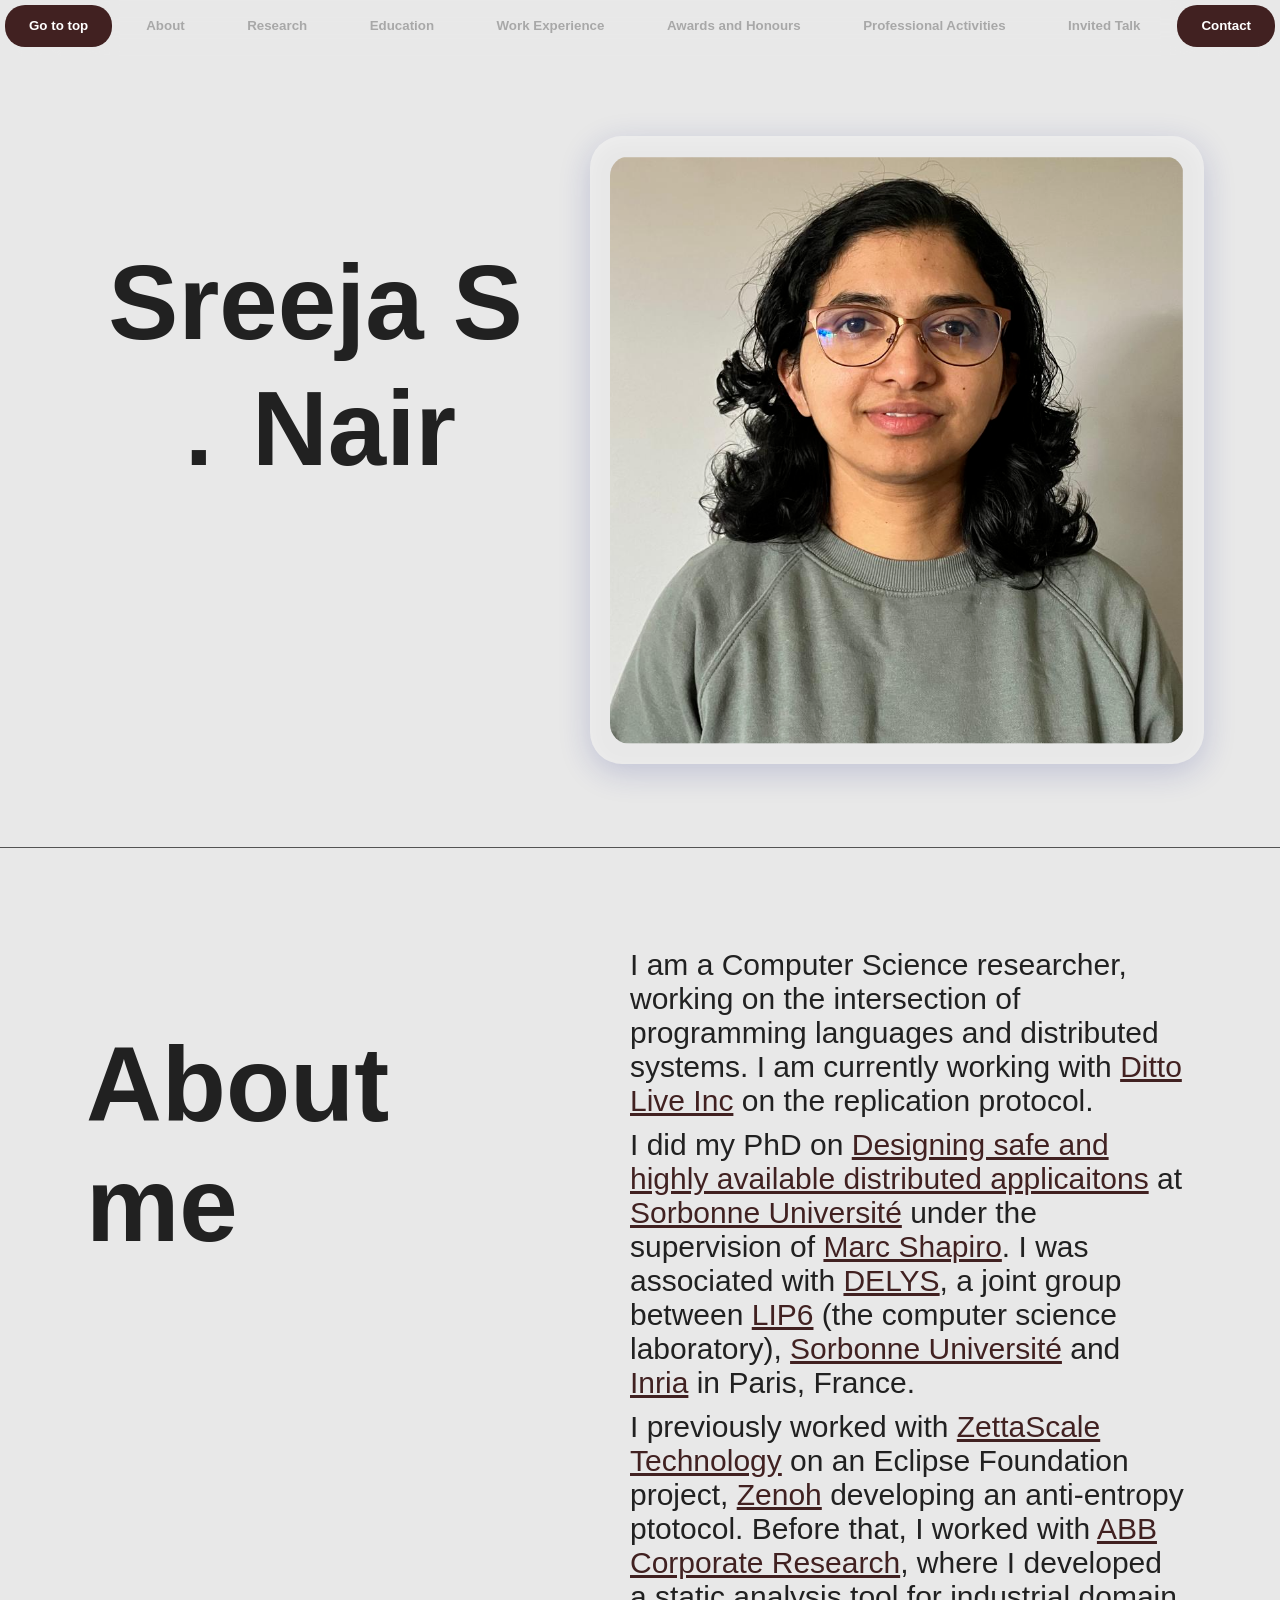
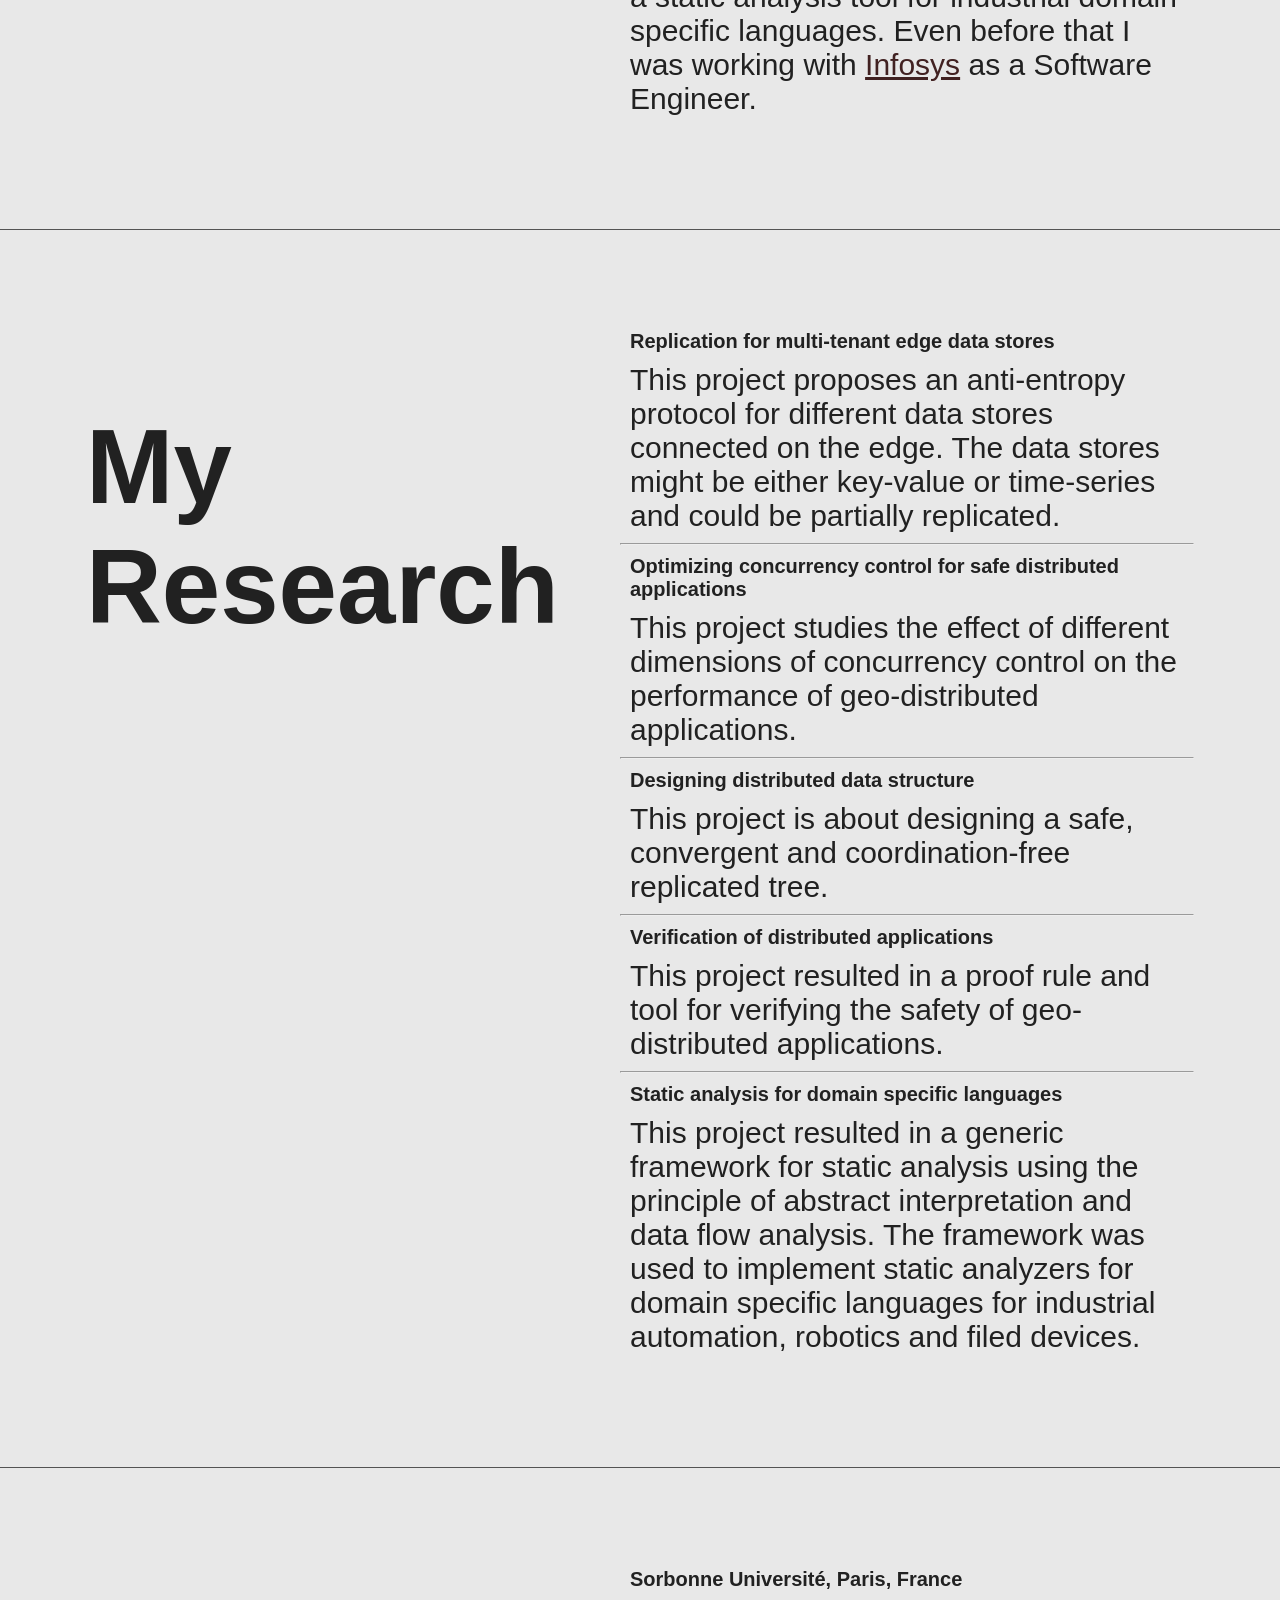
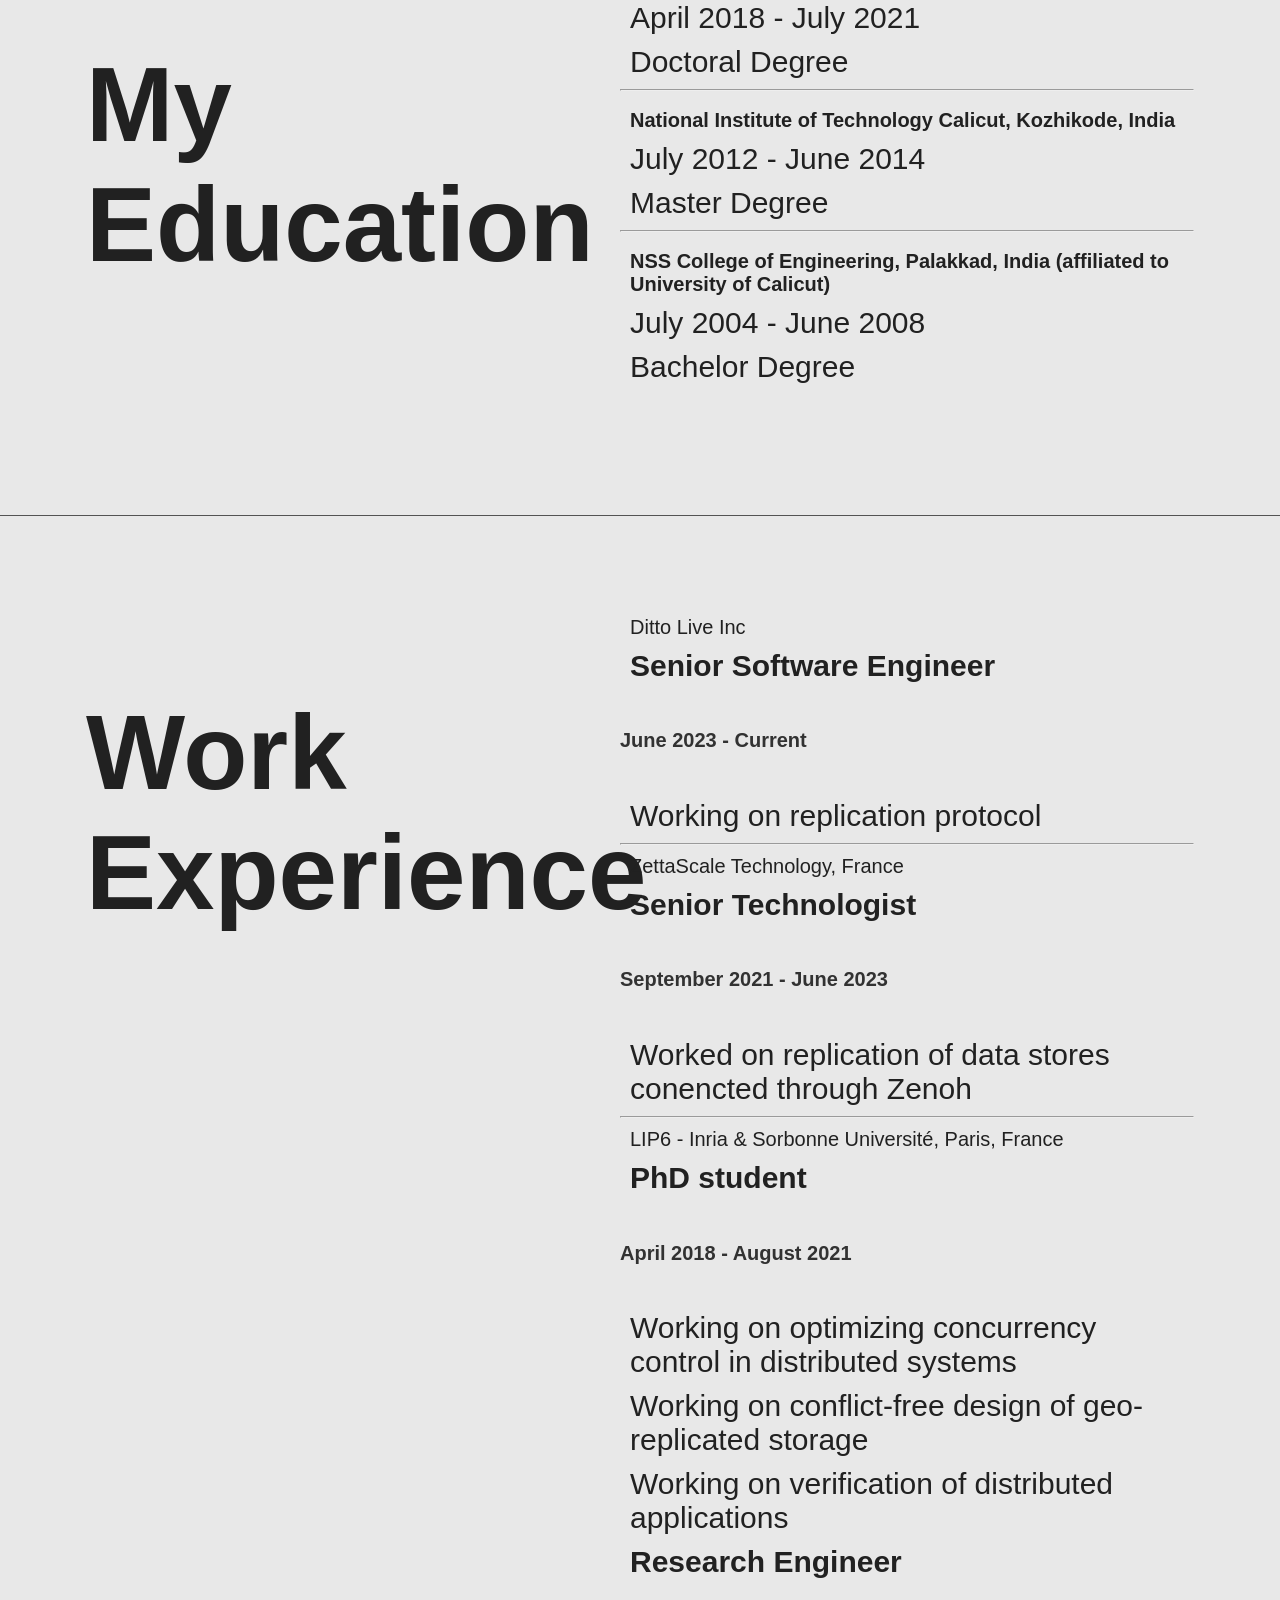
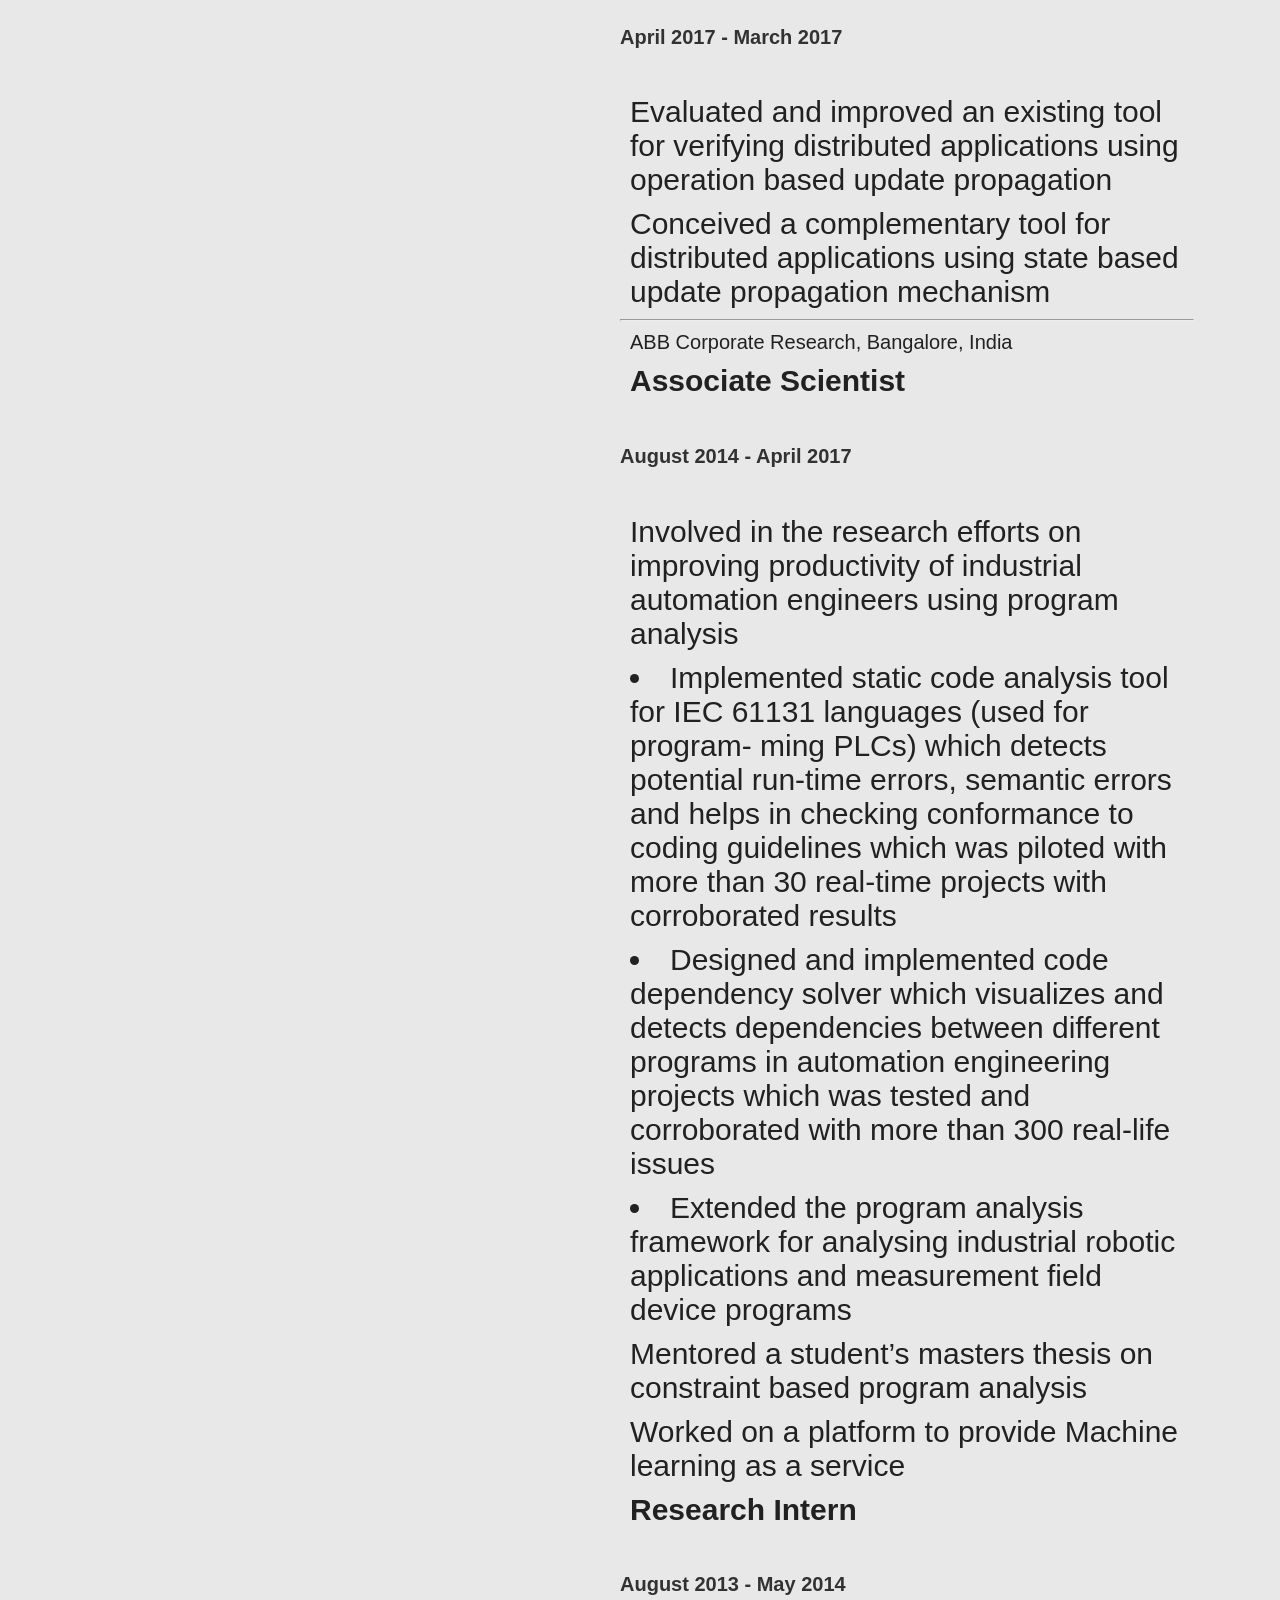
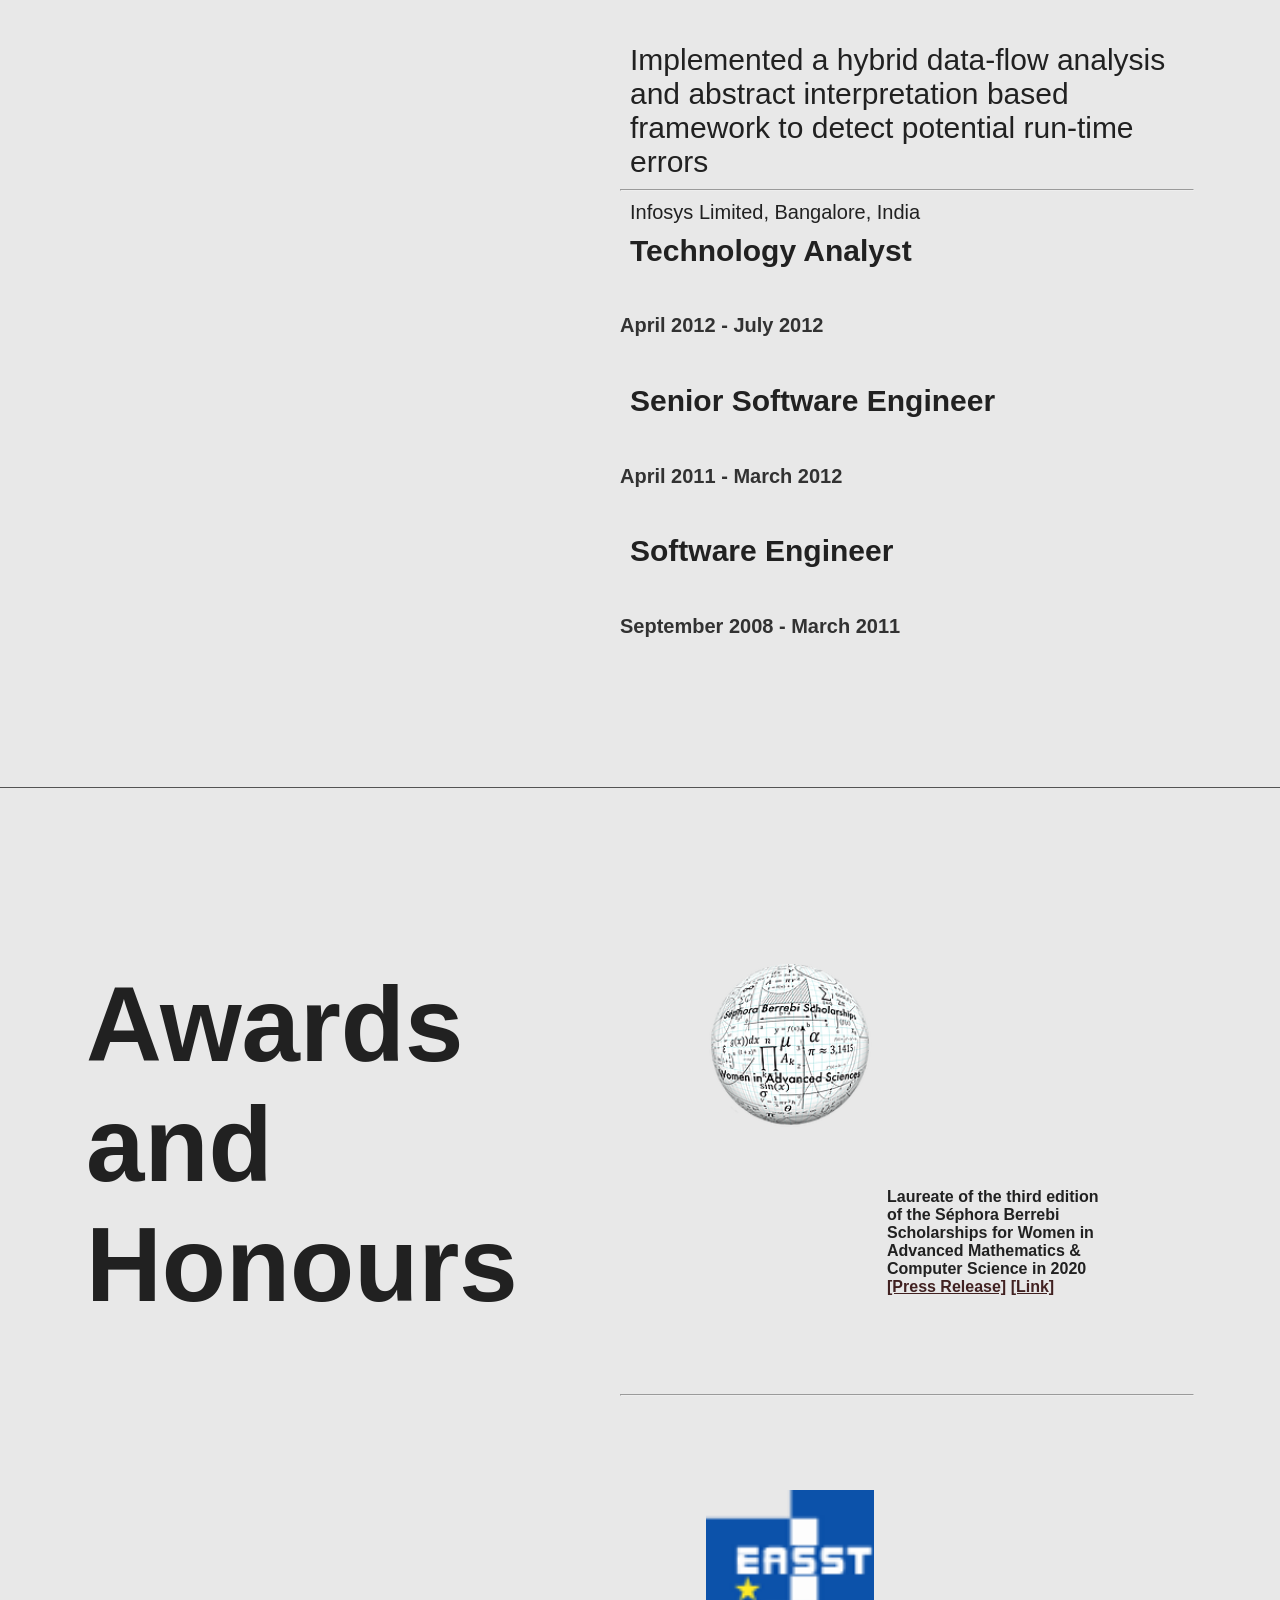
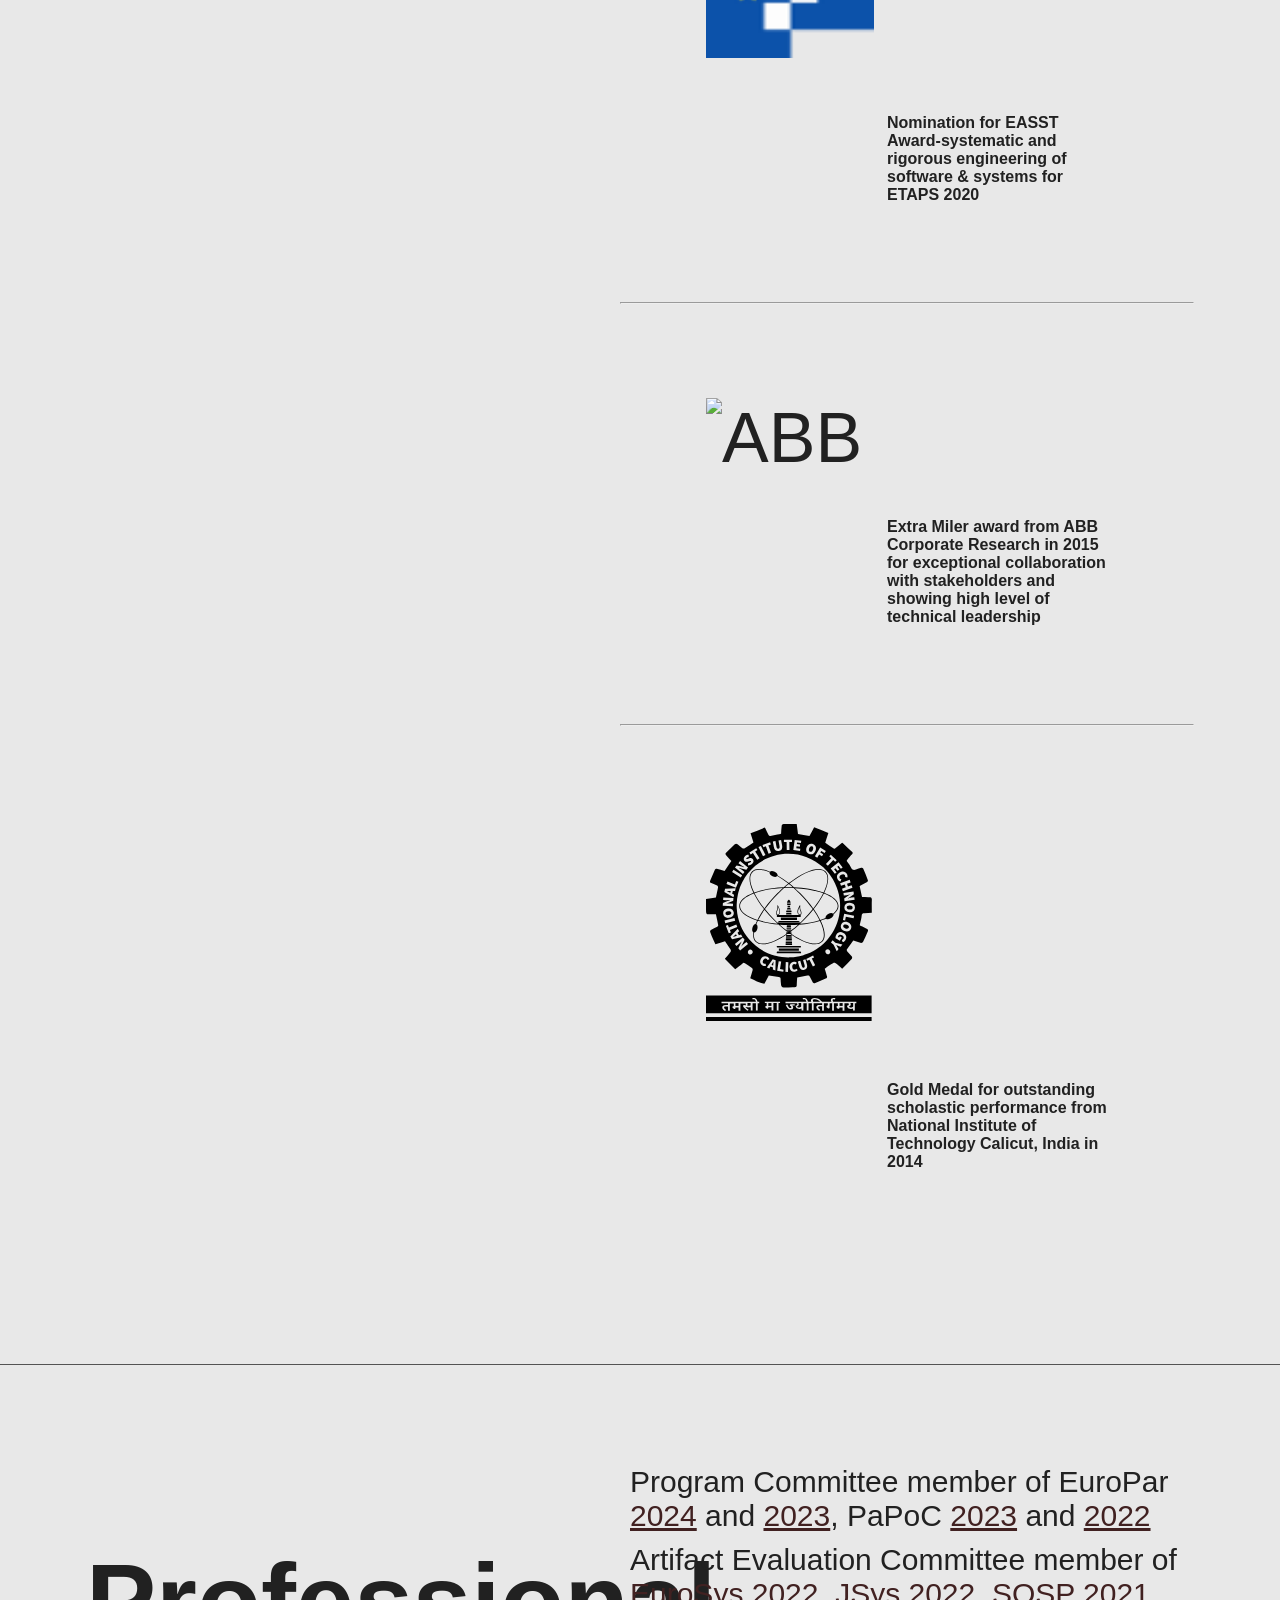
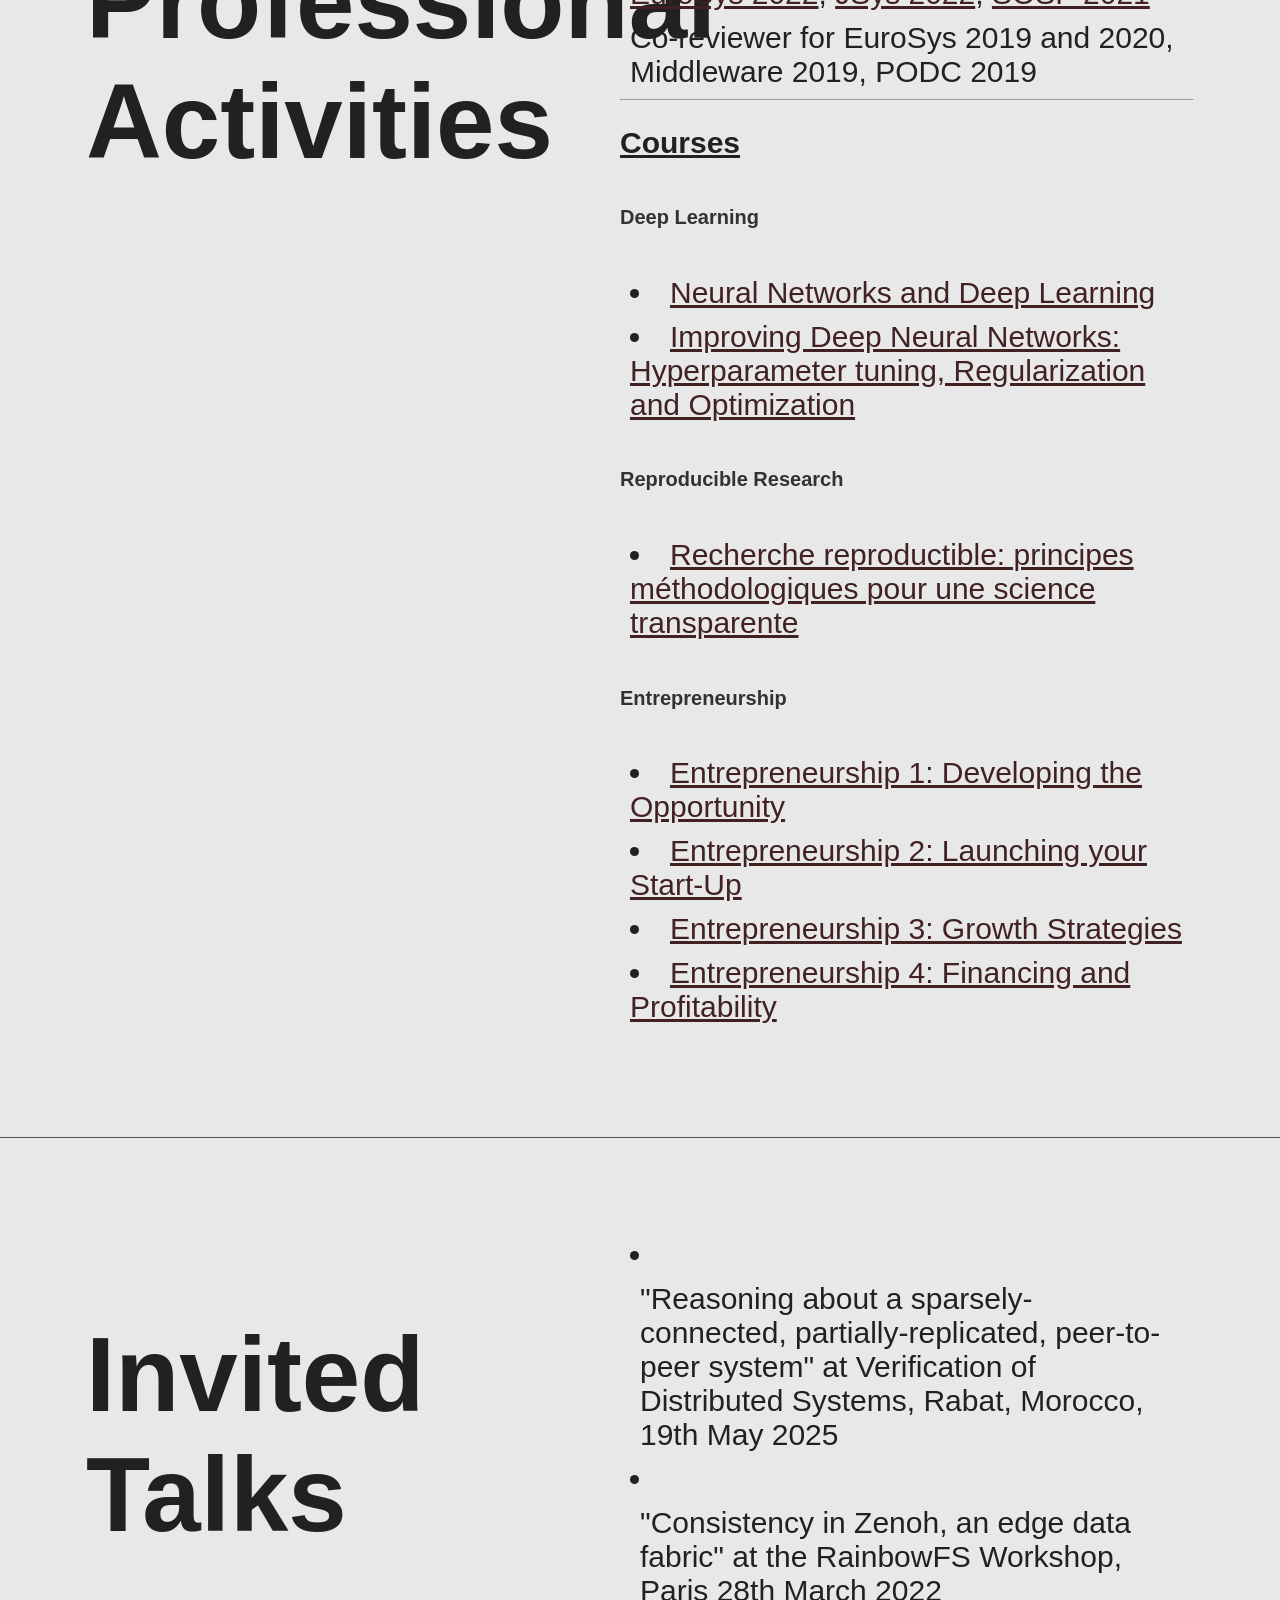
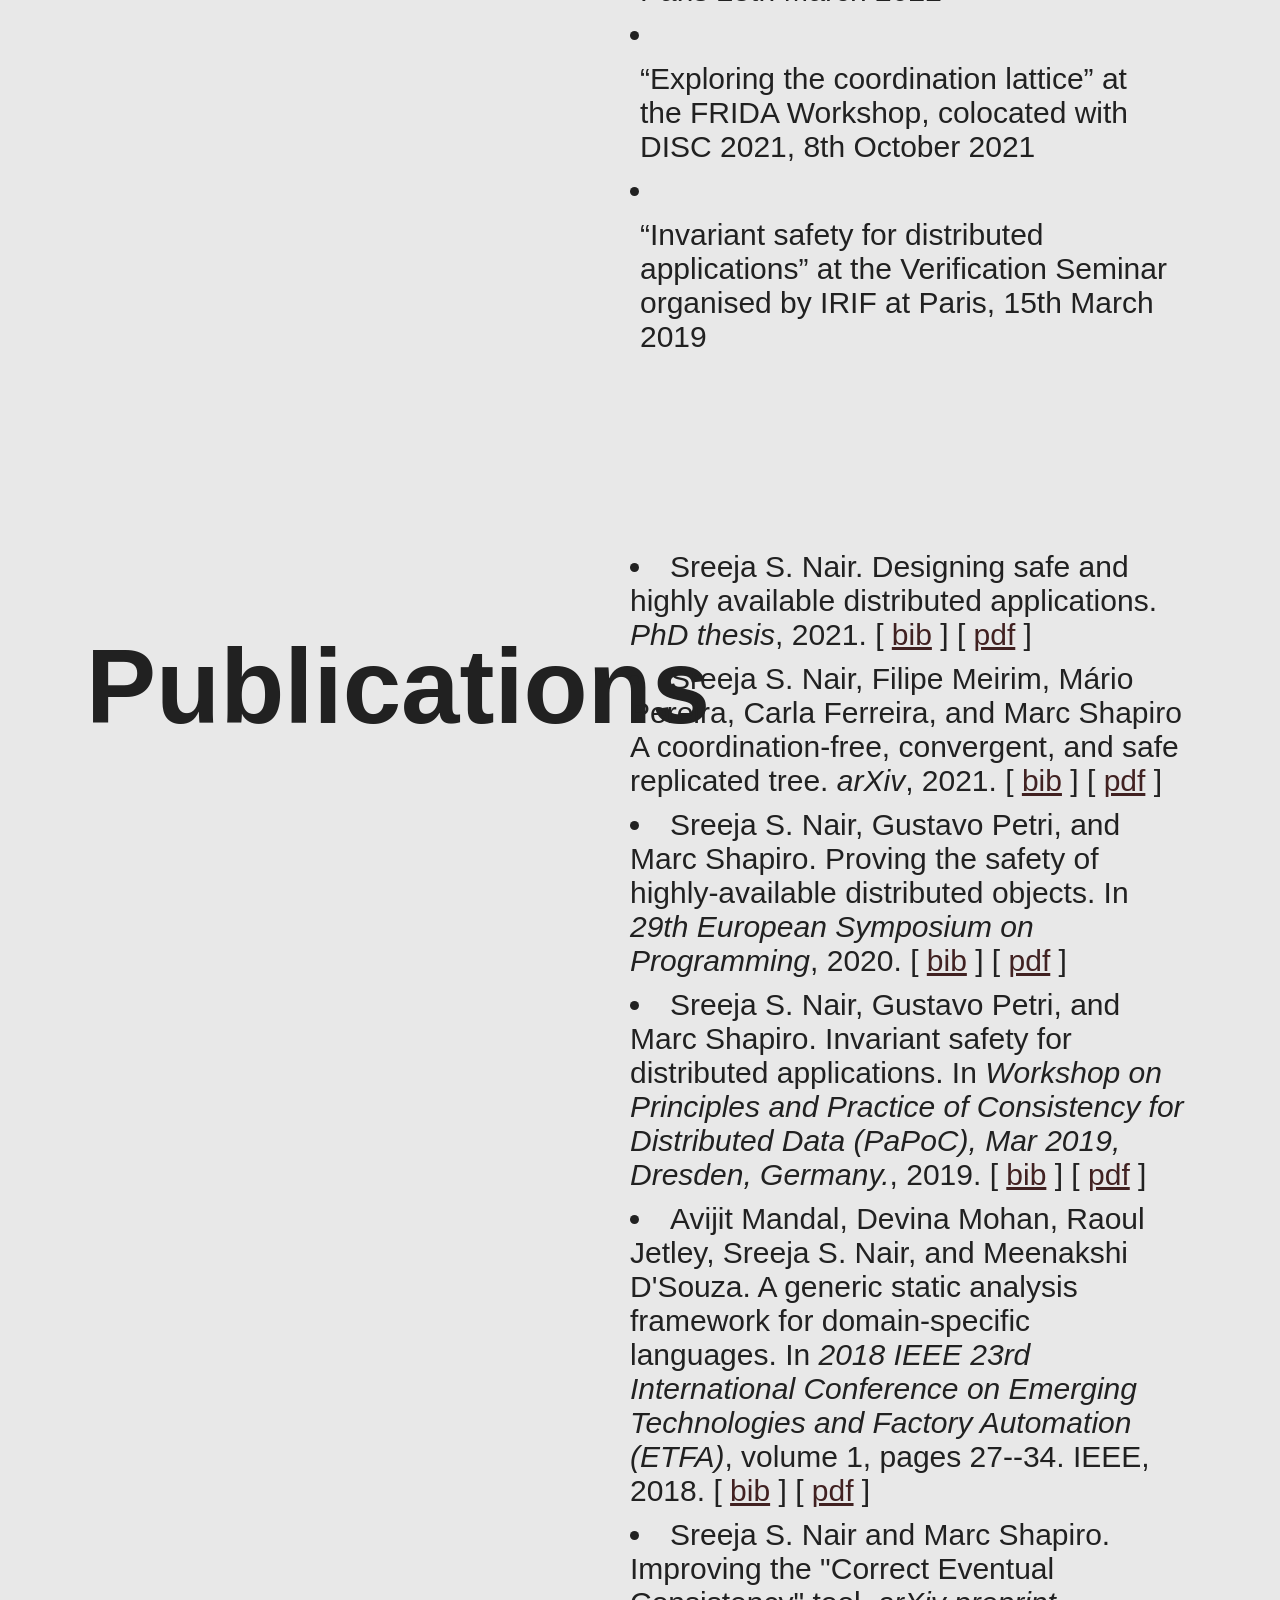
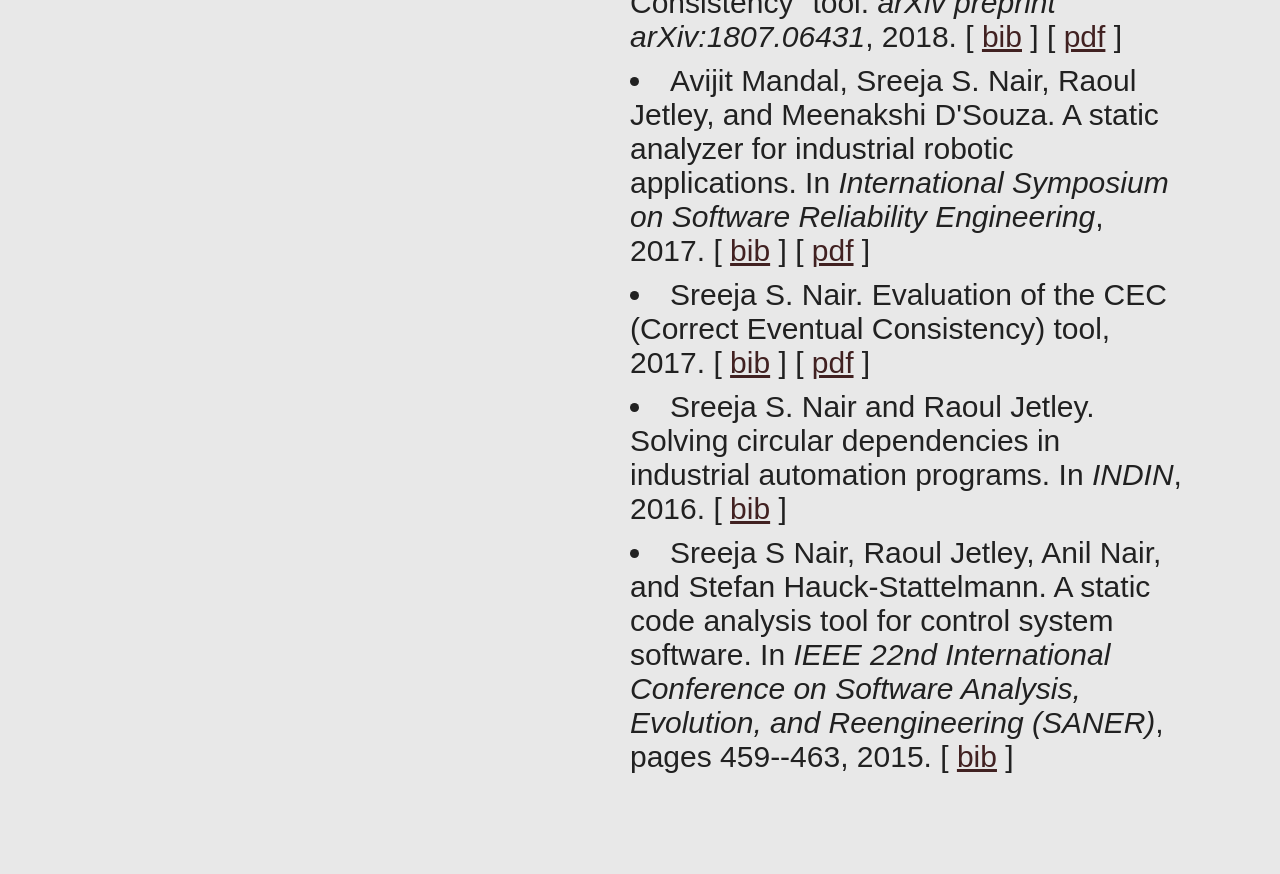
==== new/index.html @ f77b5544 "finish new website" ====
<!DOCTYPE html>
<html>
	<head>
		<meta name="viewport" content="width=device-width, initial-scale=1">
		<link rel="stylesheet" href="style.css">
		<title>Sreeja S. Nair's website</title>
		<link rel="icon" type="image/x-icon" href="a.svg">
	</head>
	<body>
		<div class="topnav" id="myTopnav">
			<button class="icon activebutton" onclick="myFunction()">
				<div class="menubtn">
					&#8801;
				</div>
			</button>
			<a href="#" class="name">
				<button class="activebutton">
					Go to top
				</button class="activebutton">
			</a>
			<div class="links">
				<button><a href="#about">About</a></button>
				<button><a href="#research">Research</a></button>
				<button><a href="#education">Education</a></button>
				<button><a href="#experience">Work Experience</a></button>
				<button><a href="#awards">Awards and Honours</a></button>
				<button><a href="#activities">Professional Activities</a></button>
				<button><a href="#talks">Invited Talks</a></button>
				<button><a href="#publications">Publications</a></button>
			</div>
			<a href="#contact" target="_blank" class="active">
				<button class="activebutton">
					Contact	
				</button>
			</a>
		</div>

		<div class="box" id="first">
			<div class="text left" id="name">
				<h2>Sreeja S<p class="blinker">.</p> Nair</h2>
			</div>
			<div class="glass right">
				<img class="mejpeg right" src="../assets/sreeja-pic.png">
			</div>
		</div>
		<div class="line">
		</div>
		<div class="box" id="about">
			<div class="text left">
				<h2>About me</h2>
			</div>
			<div class="content right">
                            <p>
                            I am a Computer Science researcher, working on the intersection of programming languages and distributed systems. I am currently working with <a class="a" href="https://ditto.live/" target="_blank">Ditto Live Inc</a> on the replication protocol.
                            <!-- , advised by <a class="a" href="https://pages.lip6.fr/Marc.Shapiro/" target="_blank">Marc Shapiro</a>. -->
                            </p>
                            <p>
                                I did my PhD on <a class="a" href="https://tel.archives-ouvertes.fr/tel-03339393" target="_blank">Designing safe and highly available distributed applicaitons</a> at <a class="a" href="https://www.sorbonne-universite.fr/" target="_blank">Sorbonne Université</a> under the supervision of <a class="a" href="https://pages.lip6.fr/Marc.Shapiro/" target="_blank">Marc Shapiro</a>. I was associated with <a class="a" href="https://team.inria.fr/regal/" target="_blank">DELYS</a>, a joint group between <a class="a" href="https://www.lip6.fr/" target="_blank">LIP6</a> (the computer
                                science laboratory), <a class="a" href="https://www.sorbonne-universite.fr/" target="_blank">Sorbonne Université</a> and <a class="a" href="https://www.inria.fr/" target="_blank">Inria</a> in Paris, France.
                            </p>
                            <p>
                                I previously worked with <a class="a" href="https://www.zettascale.tech/" target="_blank">ZettaScale Technology</a> on an Eclipse Foundation project, <a class="a" href="https://zenoh.io/" target="_blank">Zenoh</a> developing an anti-entropy ptotocol.
                                Before that, I worked with <a class="a" href="https://new.abb.com/about/technology/corporate-research-centers" target="_blank">ABB Corporate Research</a>, where I developed a static analysis tool for industrial domain specific languages.
                                Even before that I was working with <a class="a" href="https://www.infosys.com/" target="_blank">Infosys</a> as a Software Engineer.
                            </p>
			</div>
		</div>
		<div class="line">
		</div>
		<div class="box" id="research">
			<div class="text left">
				<h2>My Research</h2>
			</div>
			<div class="content right">
				<div class="w3-container">
					<p class="w3-opacity"><b>Replication for multi-tenant edge data stores</b></p>
					<p>This project proposes an anti-entropy protocol for different data stores connected on the edge. The data stores might be either key-value or time-series and could be partially replicated.</p>
					<hr>
				</div>
				<div class="w3-container">
					<p class="w3-opacity"><b>Optimizing concurrency control for safe distributed applications</b></p>
					<p>This project studies the effect of different dimensions of concurrency control on the performance of geo-distributed applications.</p>
					<hr>
				</div>
				<div class="w3-container">
					<p class="w3-opacity"><b>Designing distributed data structure</b></p>
					<p>This project is about designing a safe, convergent and coordination-free replicated tree.</p>
					<hr>
				</div>
				<div class="w3-container">
					<p class="w3-opacity"><b>Verification of distributed applications</b></p>
					<p>This project resulted in a proof rule and tool for verifying the safety of geo-distributed applications.</p>
					<hr>
				</div>
				<div class="w3-container">
					<p class="w3-opacity"><b>Static analysis for domain specific languages</b></p>
					<p>This project resulted in a generic framework for static analysis using the principle of abstract interpretation and data flow analysis. The framework was used to implement static analyzers for domain specific languages for industrial automation, robotics and filed devices.</p>
				</div>
			</div>
		</div>
		<div class="line">
		</div>
		<div class="box" id="education">
			<div class="text left">
				<h2>My Education</h2>
			</div>
			<div class="content right">
				<div class="w3-container right">
					<p class="w3-opacity"><b>Sorbonne Université, Paris, France</b></p>
					<p>April 2018 - July 2021</p>
					<p>Doctoral Degree</p>
					<hr>
				</div>
				<div class="w3-container right">
					<p class="w3-opacity"><b>National Institute of Technology Calicut, Kozhikode, India</b></p>
					<p>July 2012 - June 2014</p>
					<p>Master Degree</p>
					<hr>
				</div>
				<div class="w3-container right">
					<p class="w3-opacity"><b>NSS College of Engineering, Palakkad, India (affiliated to University of Calicut)</b></p>
					<p>July 2004 - June 2008</p>
					<p>Bachelor Degree</p><br>
				</div>
			</div>
		</div>
		<div class="line">
		</div>
		<div class="box" id="experience">
			<div class="text left">
				<h2>Work Experience</h2>
			</div>
			<div class="content right">
				<div class="w3-container">
					<p class="w3-opacity">Ditto Live Inc</p>
					<p><b>Senior Software Engineer</b></p>
					<h6 class="w3-text-silver"><i class="fa fa-calendar fa-fw w3-margin-right"></i>June 2023 - <span class="w3-tag w3-silver w3-round">Current</span></h6>
					<p> Working on replication protocol</p>
				</div>
				<hr>
				<div class="w3-container">
					<p class="w3-opacity">ZettaScale Technology, France</p>
					<p><b>Senior Technologist</b></p>
					<h6 class="w3-text-silver"><i class="fa fa-calendar fa-fw w3-margin-right"></i>September 2021 - June 2023 </h6>
					<p> Worked on replication of data stores conencted through Zenoh</p>
				</div>
				<hr>
				<div class="w3-container">
					<p class="w3-opacity">LIP6 - Inria & Sorbonne Université, Paris, France</p>
					<p><b>PhD student</b></p>
					<h6 class="w3-text-silver"><i class="fa fa-calendar fa-fw w3-margin-right"></i>April 2018 - August 2021 </h6>
					<p> Working on optimizing concurrency control in distributed systems </p>
					<p> Working on conflict-free design of geo-replicated storage</p>
					<p> Working on verification of distributed applications</p>
					<p><b>Research Engineer</b></p>
					<h6 class="w3-text-silver"><i class="fa fa-calendar fa-fw w3-margin-right"></i>April 2017 - March 2017</h6>
					<p>Evaluated and improved an existing tool for verifying distributed applications using operation based update propagation</p>
					<p>Conceived a complementary tool for distributed applications using state based update propagation mechanism</p>
				</div>
				<hr>
				<div class="w3-container">
					<p class="w3-opacity">ABB Corporate Research, Bangalore, India</p>
					<p><b>Associate Scientist</b></p>
					<h6 class="w3-text-silver"><i class="fa fa-calendar fa-fw w3-margin-right"></i>August 2014 - April 2017</h6>
					<p>Involved in the research efforts on improving productivity of industrial automation engineers using program analysis
						<li>Implemented static code analysis tool for IEC 61131 languages (used for program- ming PLCs) which detects potential run-time errors, semantic errors and helps in checking conformance to coding guidelines which was piloted with more than 30 real-time projects with corroborated results</li>
						<li>Designed and implemented code dependency solver which visualizes and detects dependencies between different programs in automation engineering projects which was tested and corroborated with more than 300 real-life issues</li>
						<li> Extended the program analysis framework for analysing industrial robotic applications and measurement field device programs</li>
					</p>
					<p>Mentored a student’s masters thesis on constraint based program analysis</p>
					<p>Worked on a platform to provide Machine learning as a service</p>
					<p><b>Research Intern</b></p>
					<h6 class="w3-text-silver"><i class="fa fa-calendar fa-fw w3-margin-right"></i>August 2013 - May 2014</h6>
					<p>Implemented a hybrid data-flow analysis and abstract interpretation based framework to detect potential run-time errors</p>
				</div>
				<hr>
				<div class="w3-container">
					<p class="w3-opacity">Infosys Limited, Bangalore, India</p>
					<p><b>Technology Analyst</b></p>
					<h6 class="w3-text-silver"><i class="fa fa-calendar fa-fw w3-margin-right"></i>April 2012 - July 2012</h6>
					<!-- <p>Designed, developed and documented database for a portfolio of applications for British Telecom</p> -->
					<p><b>Senior Software Engineer</b></p>
					<h6 class="w3-text-silver"><i class="fa fa-calendar fa-fw w3-margin-right"></i>April 2011 - March 2012</h6>
					<!-- <p>Integrated client’s billing system with a Geographical Information System</p> -->
					<!-- <p>Proposed and implemented a method for automated data validation</p> -->
					<p><b>Software Engineer</b></p>
					<h6 class="w3-text-silver"><i class="fa fa-calendar fa-fw w3-margin-right"></i>September 2008 - March 2011</h6>
					<!-- <p>Developed and maintained tool for workforce optimization</p> -->
				</div>
			</div>
		</div>
		<div class="line">
		</div>
		<div class="box" id="awards">
			<div class="text left">
				<h2>Awards and Honours</h2>

			</div>
			<div class="content right">
                        <div class="box">
                            <div class="text awardimg left">
                                <img src="../assets/sephora.webp" style="width: 95%; padding-right: 10px;" alt="Sephora">
                            </div>
                            <div class="content right">
                                <b>Laureate of the third edition of the Séphora Berrebi Scholarships for Women in Advanced Mathematics & Computer Science in 2020 <a class="a" href="assets/press_release_sephora.pdf">[Press Release]</a> <a class="a" href="https://www.sephoraberrebi.ai/thrid-edition-1" target="_blank">[Link]</a></b>
                            </div>
                        </div>
					<hr>
                        <div class="box">
                            <div class="text awardimg left">
                                <img src="../assets/easst.png" style="width: 95%; padding-right: 10px;" alt="EASST">
                            </div>
                            <div class="content right">
                                <b>Nomination for EASST Award-systematic and rigorous engineering of software & systems for ETAPS 2020</b><br>
                            </div>
                        </div>
				<hr>
                        <div class="box">
                            <div class="text left awardimg">
                                <img src="https://upload.wikimedia.org/wikipedia/commons/0/00/ABB_logo.svg" style="width: 95%; padding-right: 10px;" alt="ABB">
                            </div>
                            <div class="content right">
                                <b>Extra Miler award from ABB Corporate Research in 2015 for exceptional collaboration with stakeholders and showing high level of technical leadership</b><br>
                            </div>
                        </div>
				<hr>
                        <div class="box">
                            <div class="text left awardimg">
                                <img src="../assets/nitc.svg" style="width: 95%; padding-right: 10px;" alt="NITC">
                            </div>
                            <div class="content right">
                                <b>Gold Medal for outstanding scholastic performance from National Institute of Technology Calicut, India in 2014</b>
                            </div>
                        </div>
			</div>
		</div>
		<div class="line">
		</div>
		<div class="box" id="activities">
			<div class="text left">
				<h2>Professional Activities</h2>
			</div>
			<div class="content right">
                            <p>Program Committee member of EuroPar <a class="a" href="https://2024.euro-par.org/">2024</a> and <a class="a" href="https://2023.euro-par.org/">2023</a>, PaPoC <a class="a" href="https://papoc-workshop.github.io/2023/">2023</a> and <a class="a" href="https://papoc-workshop.github.io/2022/index.html">2022</a></p>
                            <p>Artifact Evaluation Committee member of <a class="a" href="https://sysartifacts.github.io/eurosys2022/">EuroSys 2022</a>, <a class="a" href="https://www.jsys.org/">JSys 2022</a>, <a class="a" href="https://sysartifacts.github.io/sosp2021/">SOSP 2021</a></p>
                            <p>Co-reviewer for EuroSys 2019 and 2020, Middleware 2019, PODC 2019</p>
				<hr>
                            <h2 style="text-decoration: underline; font-size: 30px;">Courses</h2>
                            <h6 class="w3-text-silver"><b>Deep Learning</b></h6>
                            <li><a class="a" href="https://coursera.org/share/35973d3d39a9d0ba0794232bc85a3269" target="_blank">Neural Networks and Deep Learning</a></li>
                            <li><a class="a" href="https://coursera.org/share/7d7381898d1515e1d35d13dc0382f5d6" target="_blank">Improving Deep Neural Networks: Hyperparameter tuning, Regularization and Optimization</a></li>
                            <h6 class="w3-text-silver"><b>Reproducible Research</b></h6>
                            <li><a class="a" href="assets/mooc-certi-reproducibleresearch.pdf" target="_blank">Recherche reproductible: principes méthodologiques pour une science transparente</a></li>
                            <h6 class="w3-text-silver"><b>Entrepreneurship</b></h6>
                            <li><a class="a" href="https://coursera.org/share/ba518302297606c6ee455db093d2e9e9" target="_blank">Entrepreneurship 1: Developing the Opportunity</a></li>
                            <li><a class="a" href="https://coursera.org/share/d501188cfef71192dbbfa1e592979384" target="_blank">Entrepreneurship 2: Launching your Start-Up</a></li>
                            <li><a class="a" href="https://coursera.org/share/e0a199ebc86f70ee310aa0369eac8b21" target="_blank">Entrepreneurship 3: Growth Strategies</a></li>
                            <li><a class="a" href="https://coursera.org/share/d6be7371ba9418bf3cadb5ec5bc23092" target="_blank">Entrepreneurship 4: Financing and Profitability</a></li>
			</div>
		</div>
		<div class="line">
		</div>
		<div class="box" id="talks">
			<div class="text left">
				<h2>Invited Talks</h2>
			</div>
			<div class="content right">
				<li><p>"Reasoning about a sparsely-connected, partially-replicated, peer-to-peer system" at Verification of Distributed Systems, Rabat, Morocco, 19th May 2025</p></li>
				<li><p>"Consistency in Zenoh, an edge data fabric" at the RainbowFS Workshop, Paris 28th March 2022</p></li>
				<li><p>“Exploring the coordination lattice” at the FRIDA Workshop, colocated with DISC 2021, 8th October 2021</p></li>
				<li><p>“Invariant safety for distributed applications” at the Verification Seminar organised by IRIF at Paris, 15th March 2019</p></li>
			</div>
		</div>

		<div class="box" id="publications">
			<div class="text left">
				<h2>Publications</h2>
			</div>
			<div class="content right">
                            <li>Sreeja&nbsp;S. Nair.
                                Designing safe and highly available distributed applications.
                                <em>PhD thesis</em>, 2021.
                                [&nbsp;<a class="a" href="assets/pub_bib.html#nair:tel-03339393">bib</a>&nbsp;]
                                [&nbsp;<a class="a" href="https://tel.archives-ouvertes.fr/tel-03339393", target="_blank">pdf</a>&nbsp;]
                            </li>
                            <li>Sreeja&nbsp;S. Nair, Filipe Meirim, Mário Pereira, Carla Ferreira, and Marc Shapiro
                                A coordination-free, convergent, and safe replicated tree.
                                <em>arXiv</em>, 2021.
                                [&nbsp;<a class="a" href="assets/pub_bib.html#nair:hal-03150817">bib</a>&nbsp;]
                                [&nbsp;<a class="a" href="https://hal.archives-ouvertes.fr/hal-03150817", target="_blank">pdf</a>&nbsp;]
                            </li>
                            <li>Sreeja&nbsp;S. Nair, Gustavo Petri, and Marc Shapiro.
                                Proving the safety of highly-available distributed objects.
                                In <em>29th European Symposium on Programming</em>, 2020.
                                [&nbsp;<a class="a" href="assets/pub_bib.html#nair2020proving">bib</a>&nbsp;]
                                [&nbsp;<a class="a" href="https://hal.archives-ouvertes.fr/hal-02424317/document", target="_blank">pdf</a>&nbsp;]
                            </li>
                            <li>Sreeja&nbsp;S. Nair, Gustavo Petri, and Marc Shapiro.
                                Invariant safety for distributed applications.
                                In <em>Workshop on Principles and Practice of Consistency for
                                Distributed Data (PaPoC), Mar 2019, Dresden, Germany.</em>, 2019.
                                [&nbsp;<a class="a" href="assets/pub_bib.html#nair2019invariant">bib</a>&nbsp;]
                                [&nbsp;<a class="a" href="https://hal.inria.fr/hal-02052012/document", target="_blank">pdf</a>&nbsp;]
                              </li>
                            <li>Avijit Mandal, Devina Mohan, Raoul Jetley, Sreeja&nbsp;S. Nair, and Meenakshi D'Souza.
                                A generic static analysis framework for domain-specific languages.
                                In <em>2018 IEEE 23rd International Conference on Emerging
                                Technologies and Factory Automation (ETFA)</em>, volume&nbsp;1, pages 27--34. IEEE,
                                2018.
                                [&nbsp;<a class="a" href="assets/pub_bib.html#mandal2018generic">bib</a>&nbsp;]
                                [&nbsp;<a class="a" href="publications/etfa2018.pdf", target="_blank">pdf</a>&nbsp;]
                              </li>
                            <li>Sreeja&nbsp;S. Nair and Marc Shapiro.
                                Improving the "Correct Eventual Consistency" tool.
                                <em>arXiv preprint arXiv:1807.06431</em>, 2018.
                                [&nbsp;<a class="a" href="assets/pub_bib.html#nair2018improving">bib</a>&nbsp;]
                                [&nbsp;<a class="a" href="https://hal.inria.fr/hal-01832888/document", target="_blank">pdf</a>&nbsp;]
                              </li>
                            <li>Avijit Mandal, Sreeja&nbsp;S. Nair, Raoul Jetley, and Meenakshi D'Souza.
                                A static analyzer for industrial robotic applications.
                                In <em>International Symposium on Software Reliability Engineering</em>,
                                2017.
                                [&nbsp;<a class="a" href="assets/pub_bib.html#mandal2017static">bib</a>&nbsp;]
                                [&nbsp;<a class="a" href="publications/issre2017.pdf", target="_blank">pdf</a>&nbsp;]
                              </li>
                            <li>Sreeja&nbsp;S. Nair.
                                Evaluation of the CEC (Correct Eventual Consistency) tool, 2017.
                                [&nbsp;<a class="a" href="assets/pub_bib.html#nair2017evaluation">bib</a>&nbsp;]
                                [&nbsp;<a class="a" href="https://hal.inria.fr/hal-01628719v2/document", target="_blank">pdf</a>&nbsp;]
                              </li>
                            <li>Sreeja&nbsp;S. Nair and Raoul Jetley.
                                Solving circular dependencies in industrial automation programs.
                                In <em>INDIN</em>, 2016.
                                [&nbsp;<a class="a" href="assets/pub_bib.html#nair2016solving">bib</a>&nbsp;]
                                <!-- [&nbsp;<a class="a" href="", target="_blank">pdf</a>&nbsp;] -->
                              </li>
                            <li>Sreeja&nbsp;S Nair, Raoul Jetley, Anil Nair, and Stefan Hauck-Stattelmann.
                                A static code analysis tool for control system software.
                                In <em>IEEE 22nd International Conference on Software Analysis,
                                Evolution, and Reengineering (SANER)</em>, pages 459--463, 2015.
                                [&nbsp;<a class="a" href="assets/pub_bib.html#nair2015static">bib</a>&nbsp;]
                                <!-- [&nbsp;<a class="a" href="", target="_blank">pdf</a>&nbsp;] -->
                              </li>
			</div>
		</div>
	</body>
</html>
---- new/style.css ----
/* Theme Switch */
/* The switch - the box around the slider */
.switch {
  font-size: 17px;
  position: relative;
  display: inline-block;
  width: 4em;
  height: 2.5em;
  border-radius: 30px;
  box-shadow: 0 0 10px rgba(0, 0, 0, 0.1);
}

/* Hide default HTML checkbox */
.switch input {
  opacity: 0;
  width: 0;
  height: 0;
}

/* The slider */
.slider {
  position: absolute;
  cursor: pointer;
  top: 0;
  left: 0;
  right: 0;
  bottom: 0;
  background-color: #2a2a2a;
  transition: 0.4s;
  border-radius: 30px;
  overflow: hidden;
}

.slider:before {
  position: absolute;
  content: "";
  height: 1.2em;
  width: 1.2em;
  border-radius: 20px;
  left: 0.5em;
  bottom: 0.5em;
  transition: 0.4s;
  transition-timing-function: cubic-bezier(0.81, -0.04, 0.38, 1.5);
  box-shadow: inset 8px -4px 0px 0px #fff;
}

.switch input:checked + .slider {
  background-color: #00a6ff;
}

.switch input:checked + .slider:before {
  transform: translateX(1.8em);
  box-shadow: inset 15px -4px 0px 15px #ffcf48;
}

.star {
  background-color: #fff;
  border-radius: 50%;
  position: absolute;
  width: 5px;
  transition: all 0.4s;
  height: 5px;
}

.star_1 {
  left: 2.5em;
  top: 0.5em;
}

.star_2 {
  left: 2.2em;
  top: 1.2em;
}

.star_3 {
  left: 3em;
  top: 0.9em;
}

.switch input:checked ~ .slider .star {
  opacity: 0;
}

.cloud {
  width: 3.5em;
  position: absolute;
  bottom: -1.4em;
  left: -1.1em;
  opacity: 0;
  transition: all 0.4s;
}

.switch input:checked ~ .slider .cloud {
  opacity: 1;
}



div {
	display: inline-block;
}

#first {
	/*border-radius: 20px;*/
	/*/*background: rgba(255, 255, 255, 0.15);*/
	/*/*backdrop-filter: blur(2px) saturate(180%);*/
	/*border-radius: 2rem;*/
	/*box-shadow: 0 8px 32px rgba(31, 38, 135, 0.2), */
	/*	inset 0 4px 20px rgba(255, 255, 255, 0.3);*/
	margin-top: 10px;
}

html {
	scroll-behavior: smooth;
}

body {
	margin: 0;
	background-color: #e8e8e8;
	/*background: white;*/
	color: #212121;
	font-family: "Arial", sans-serif;
	font-optical-sizing: auto;
	font-weight: <weight>;
		font-style: normal;
}

::-webkit-scrollbar {
  width: 20px;
}

/* Track */
::-webkit-scrollbar-track {
  box-shadow: inset 0 0 5px grey; 
  border-radius: 10px;
}
 
/* Handle */
::-webkit-scrollbar-thumb {
  background: red; 
  border-radius: 10px;
}

/* Handle on hover */
::-webkit-scrollbar-thumb:hover {
  background: #b30000; 
}

p,li {
	margin: 10px;
	font-size: 30px;
}

#name {
	width: 40%;
	text-align: center;
}

.topnav {
	background: rgba(232,232,232,0.7);
	width: 100%;
	backdrop-filter: blur(50px) saturate(20%);
	position: sticky;
	top: 0;
	overflow: hidden;
}

.blinker {
	font-size: 100px;
	display: inline-block;
	animation: blink 0.7s step-start infinite;
}

@keyframes blink {
50% {
	opacity: 0;
}
}

a.a {
	color: #412121;
}

a.a:hover,
a.a:focus {
	background-size: 0 0.1em, 100% 0.1em;
}

.topnav a {
	z-index: 10;
	float: left;
	margin: 5px;
	display: block;
	color: #a8a8a8;
	text-align: center;
	transition: 0.2s color;
	/*padding: 14px 16px;*/
	text-decoration: none !important;
	/*font-size: 17px;*/
}

.box {
	padding: 66px;
}

.line {
	/*margin: 10px;*/
	border-bottom: 1px solid #535353;
	width: 100%;
}

.mejpeg {
	background: url("me.jpeg");
	background-size: cover;
	z-index: 2;
	/*height: auto;*/
	width: 100%;
	border-radius: 20px;
}

.glass {
	padding: 20px;
	/*text-align: justify;*/
	/*margin: auto;*/
	z-index: -1;
	width: 50%;
	border-radius: 20px;
	/*/*background: rgba(255, 255, 255, 0.15);*/
	/*/*backdrop-filter: blur(2px) saturate(180%);*/
	border-radius: 2rem;
	box-shadow: 0 8px 32px rgba(31, 38, 135, 0.2), 
		inset 0 4px 20px rgba(255, 255, 255, 0.3);
	margin-left: 10px;
	margin-right: 10px;
}

.right {
	float: right;
}

.text {
	width: 40%;
	padding: 20px;
	text-align: left;
	/*margin-left: 20px;*/
	font-size: 70px;
}

.w3-text-silver {
	font-size: 20px;
	color: #323232;
}

.content {
	width: 50%;
	padding: 20px;
	/*text-align: justify;*/
	margin: auto;
	z-index: -1;
	/*height: 500px;*/
}

.left {
	float: left;
}

.topnav a:hover {
	/*background-color: #ddd;*/
	color: #212121;
}

.dark-mode {
	background-color: #212121;
	color: #e8e8e8;
	.topnav a:hover {
		color: #e8e8e8;
	}
}

.topnav a.active {
	/*background-color: #04AA6D;*/
	/*border-radius: 20px;*/
	float: right;
	/*color: white;*/
}

.topnav a.name {
	font-family: Chomsky;
}

.topnav .icon {
	display: none !important;
}

.links {
	margin: auto;
	max-width: 80%;
	overflow: auto;
	white-space: nowrap;
	display: inline-block;
}

.w3-opacity {
	font-size: 20px;
}

.w3-container {
	width: 100%;
	display: block;
}

@media screen and (max-width: 1200px) {
	.awardimg {display: none;}
	.blinker {display: none;}
	.topnav a {display: none;}
	.topnav .icon {
		float: left;
		margin: 5px;
		display: block !important;
	}
	.box {
		padding-top: 4px;
		padding-left: 4px;
		padding-right: 4px;
		padding-bottom: 0;
	}
	.text {
		font-size: 40px;
		width: 100%;
		text-align: left;
		padding: 5px;
	}
	.content {
		padding: 2px;
		width: auto;
	}
	.right {
		float: left;
	}
	#name {
		width: 100%;
		text-align: center;
	}
	.glass {
		width: auto;
	}
	#first {
		padding: 2px !important;
	}
}

@media screen and (max-width: 1200px) {
	.topnav.responsive {
		position: fixed;
		height: 100%;
		width: 100%;
		padding: 20px;
		.icon {
			float: left;
		}
		.menubtn {
			visibility: hidden;     /* hides the main element’s content */
			display: inline-block;  /* or block/inline — needed to render :after */
			width: 1em;             /* optional, depends on layout */
			height: 1em;
			position: relative;     /* if you want to position :after */
		}

		.menubtn:after {
			visibility: visible;    /* ensures :after is visible */
			content: "\2715";       /* the ❌ character */
			display: block;         /* or inline/block/inline-block based on need */
			position: absolute;     /* optional for positioning */
			top: 0;
			left: 0;
		}
		button {
			display: block;
		}
		.theme {
			display: block;
		}
	}
	/*.topnav.responsive .icon {*/
	/*	position: absolute;*/
	/*	font-size: 20px;*/
	/*	right: 0;*/
	/*	top: 0;*/
	/*}*/
	.topnav.responsive a {
		float: none;
		display: inline-block;
		text-align: left;
	}
}

.activebutton {
	--primary-color: #412121;
	--secondary-color: #fff;
	--hover-color: #000021;
	--arrow-width: 10px;
	--arrow-stroke: 2px;
	box-sizing: border-box;
	border: 0;
	border-radius: 20px;
	color: var(--secondary-color);
	padding: 1em 1.8em;
	background: var(--primary-color);
	display: flex !important;
	transition: 0.2s background;
	align-items: center;
	gap: 0.6em;
	color: white;
	font-weight: bold;
}

.activebutton .arrow-wrapper {
	display: flex;
	justify-content: center;
	align-items: center;
}

.activebutton .arrow {
	margin-top: 1px;
	width: var(--arrow-width);
	height: var(--arrow-stroke);
	position: relative;
	transition: 0.2s;
}

.activebutton {
	background: var(--primary-color);
}

.activebutton .arrow::before {
	content: "";
	box-sizing: border-box;
	position: absolute;
	border: 1px solid var(--primary-color);
	border-width: 0 var(--arrow-stroke) var(--arrow-stroke) 0;
	/*background: #fff;*/
	display: inline-block;
	top: -3px;
	right: 3px;
	transition: 0.2s;
	padding: 3px;
	transform: rotate(-45deg);
}

.activebutton:hover {
	background-color: var(--hover-color);
}

.arrow {
	background: var(--primary-color) !important;
}

.activebutton:hover .arrow:before {
	right: 0;
}

button {
	--primary-color: #412121;
	--secondary-color: #fff;
	--hover-color: #111;
	--arrow-width: 10px;
	--arrow-stroke: 2px;
	box-sizing: border-box;
	border: 0;
	border-radius: 20px;
	padding: 1em 1.8em;
	background: none;
	transition: 0.2s color;
	align-items: center;
	gap: 0.6em;
	font-weight: bold;
}
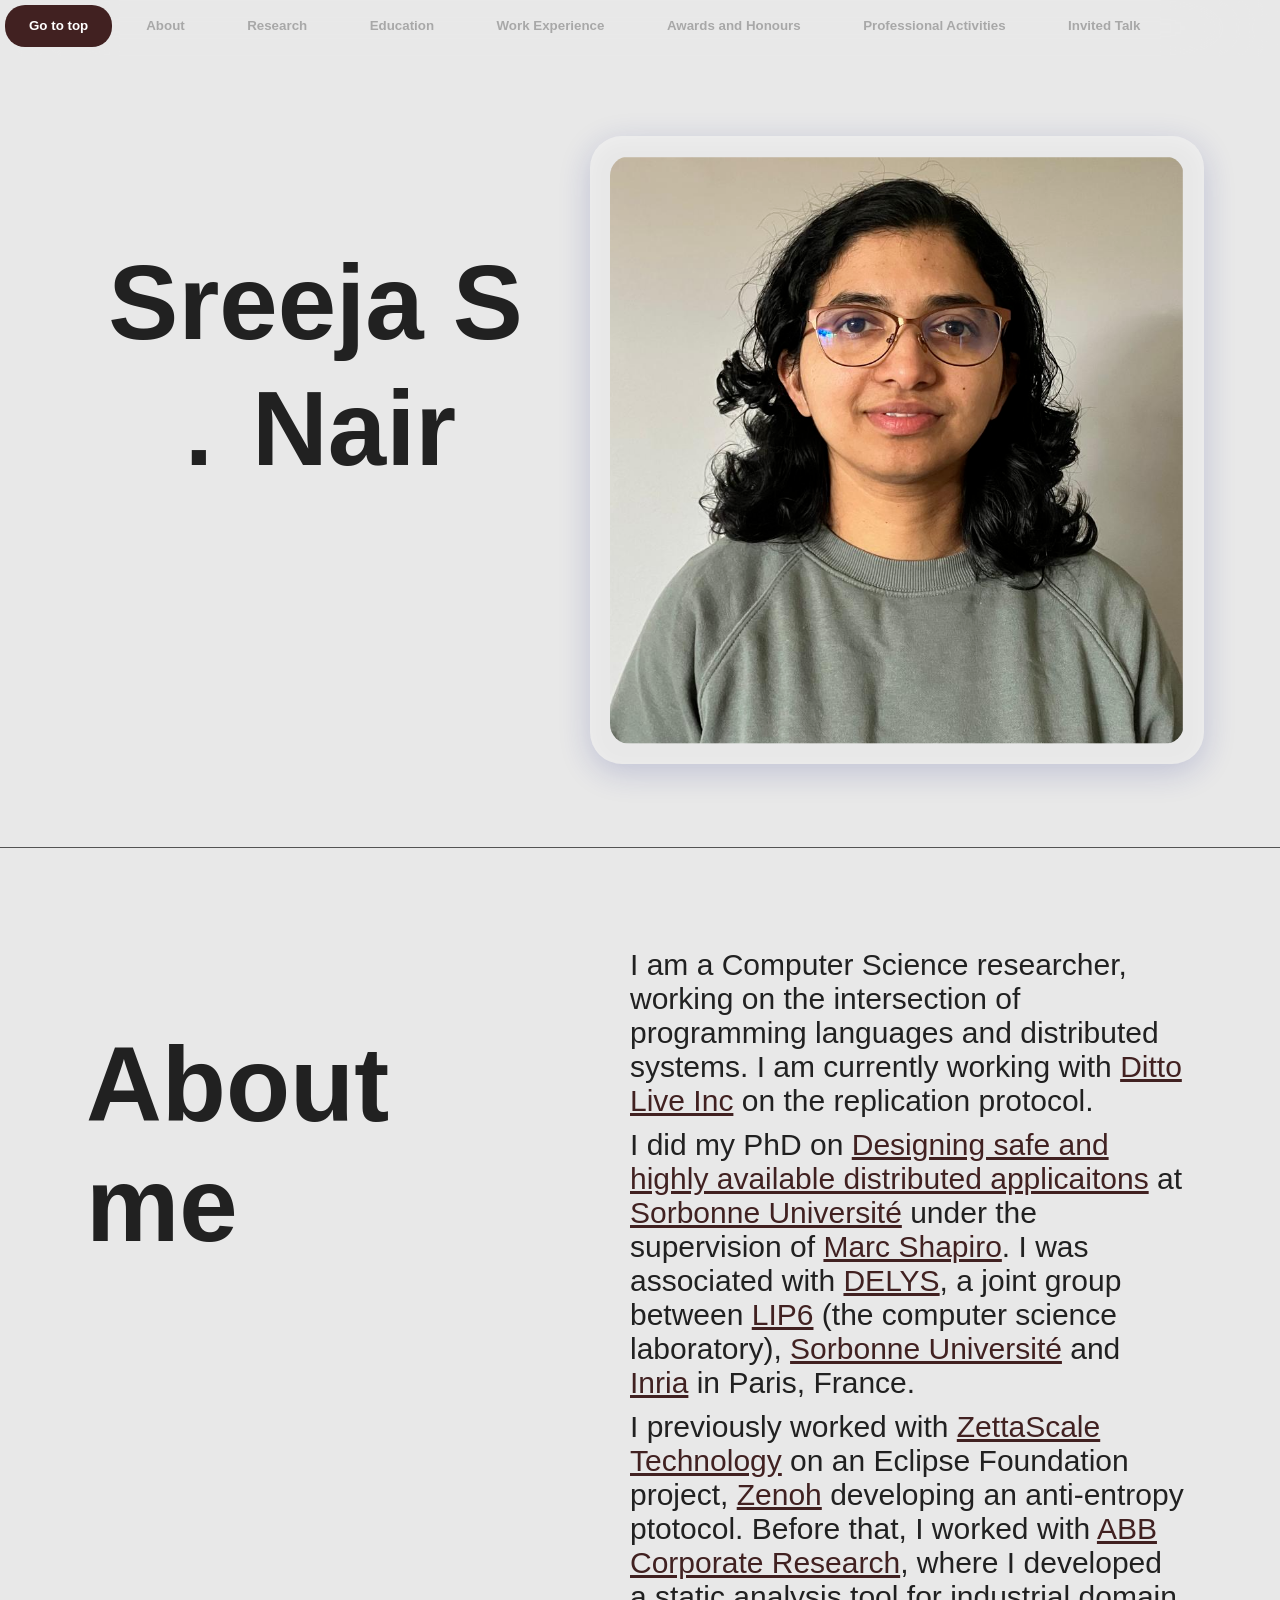
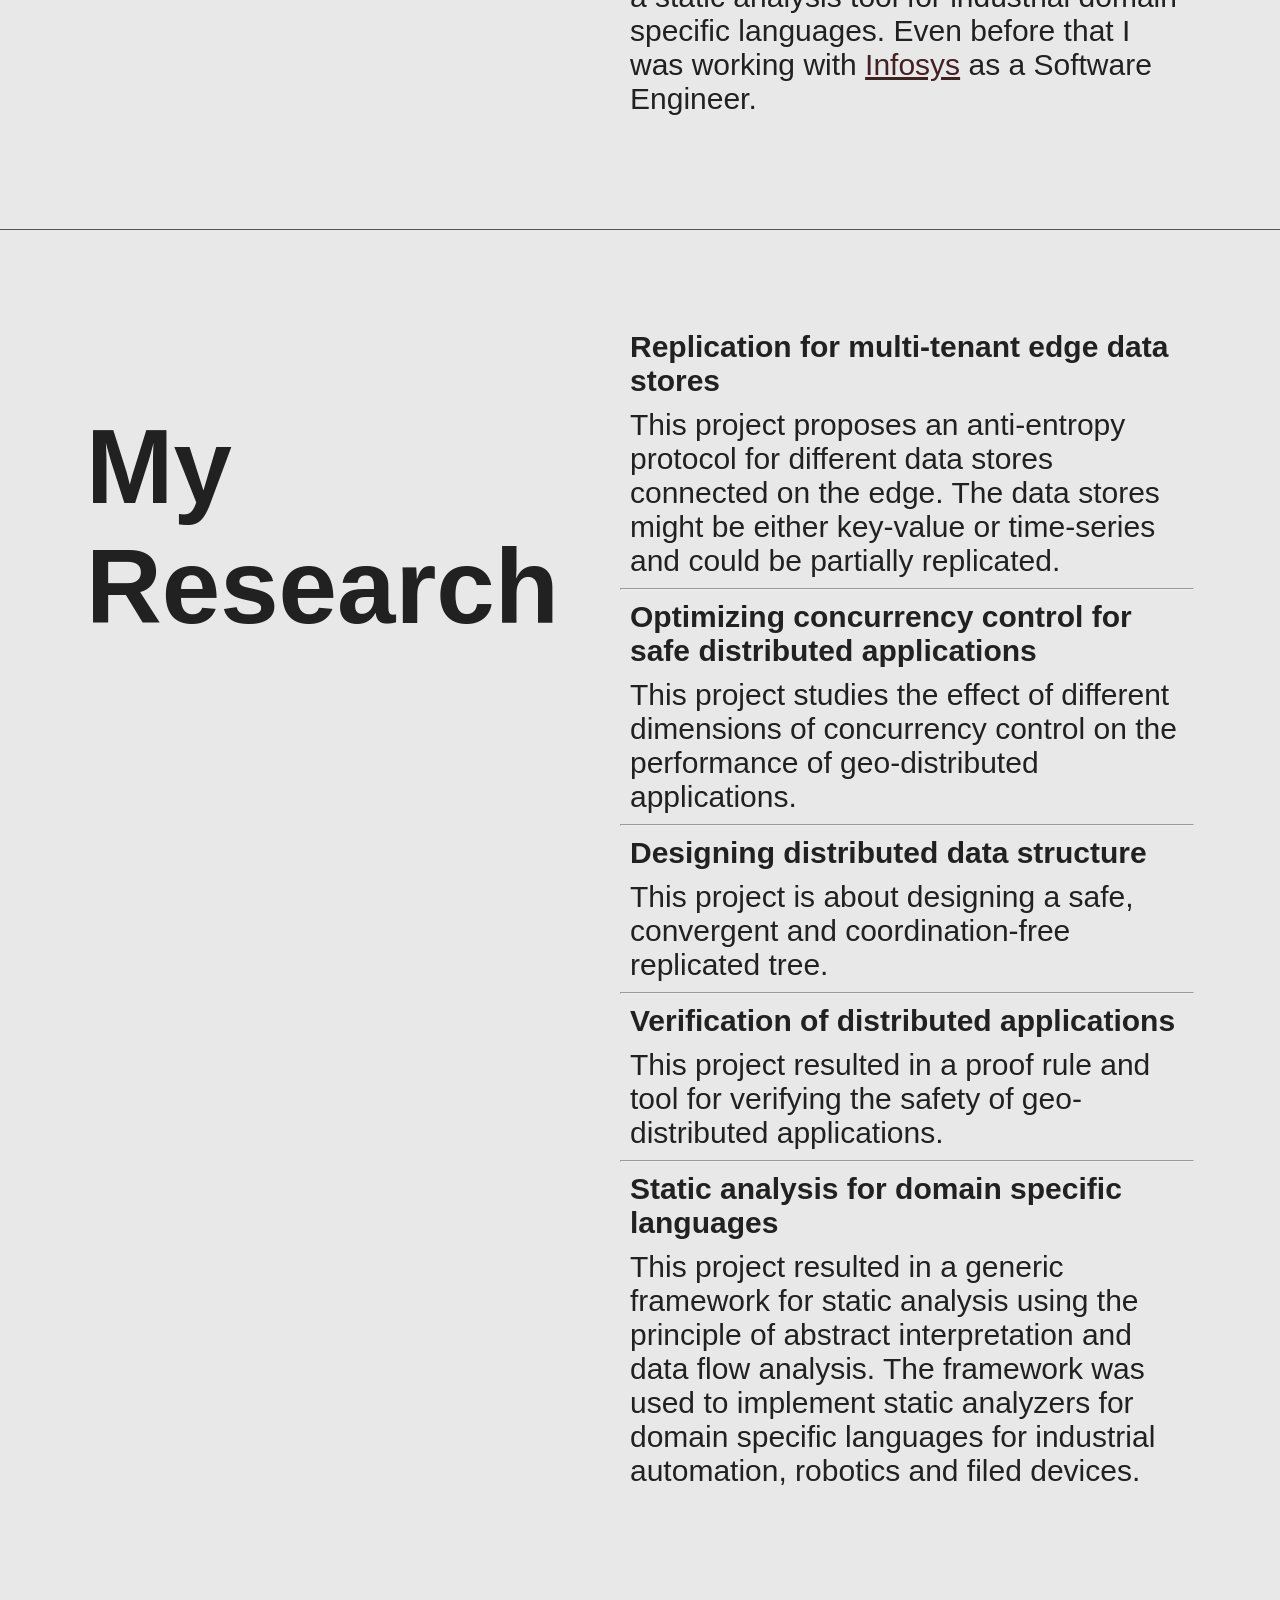
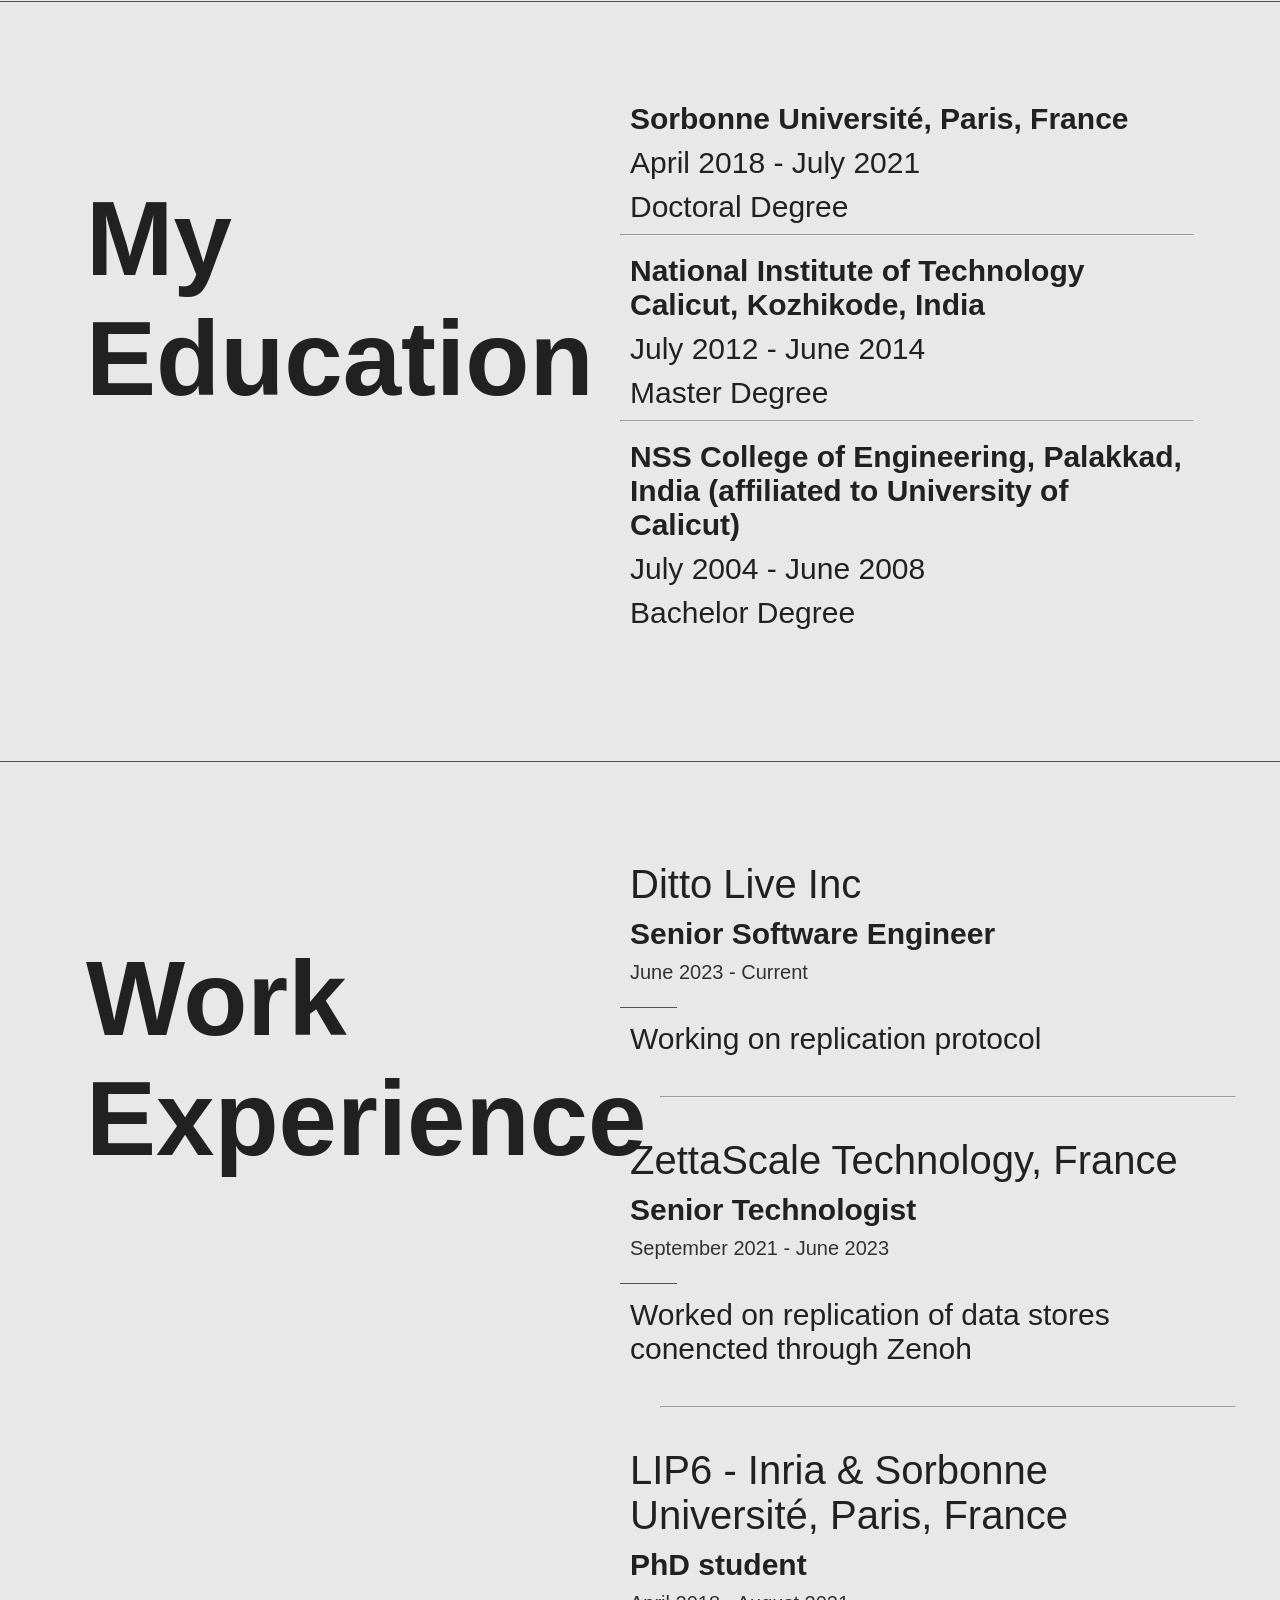
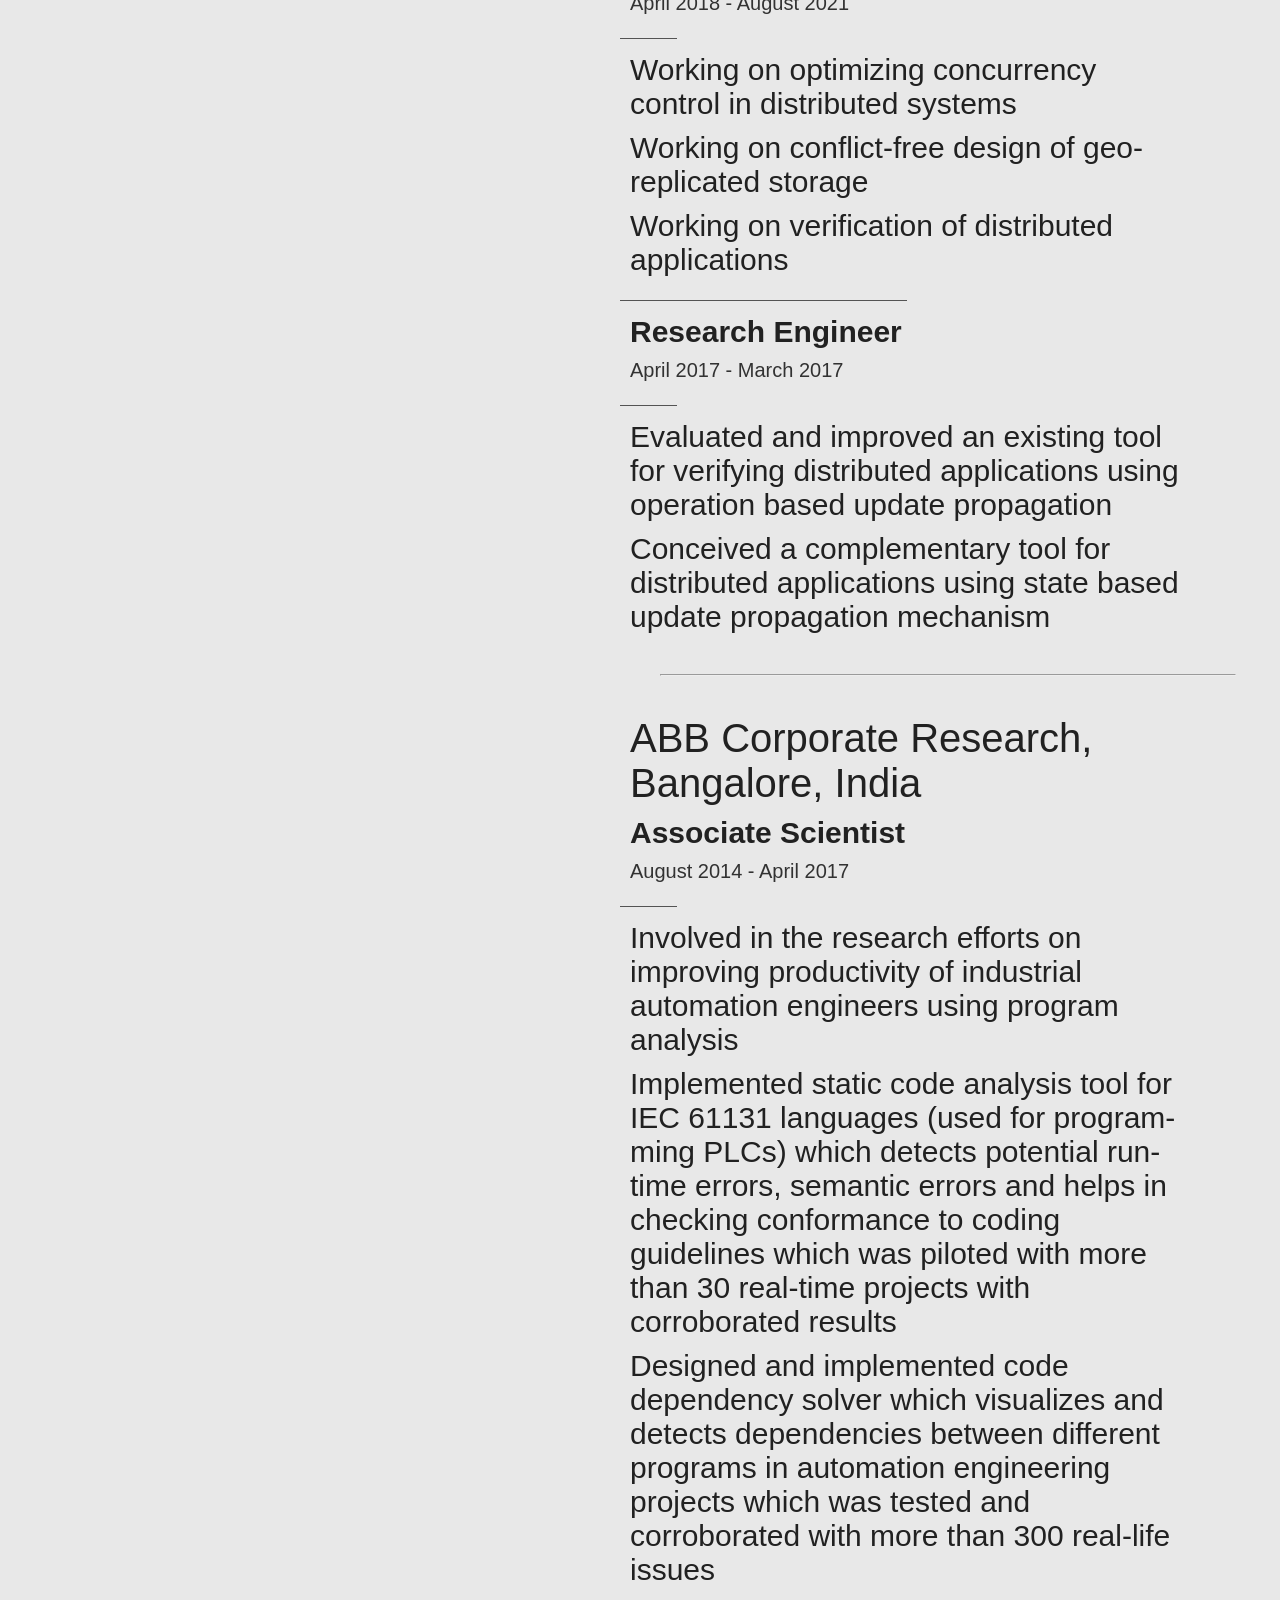
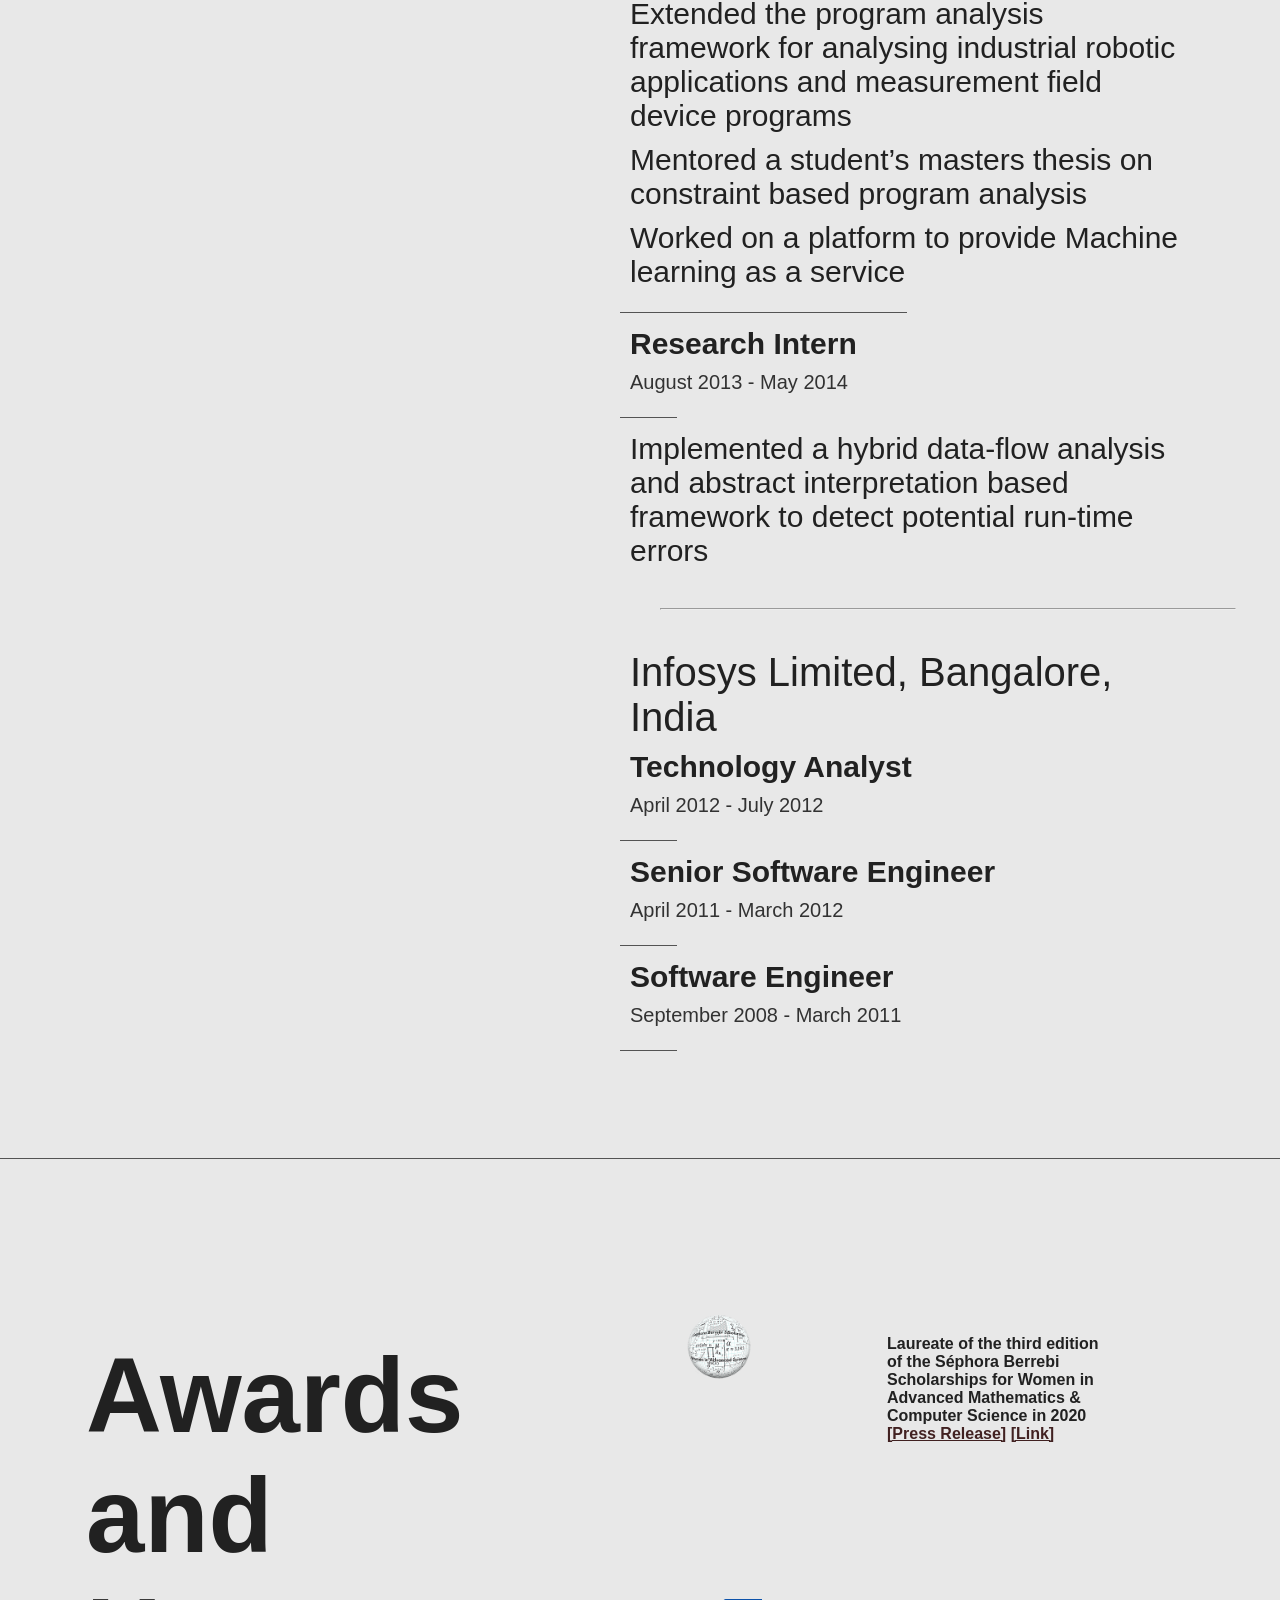
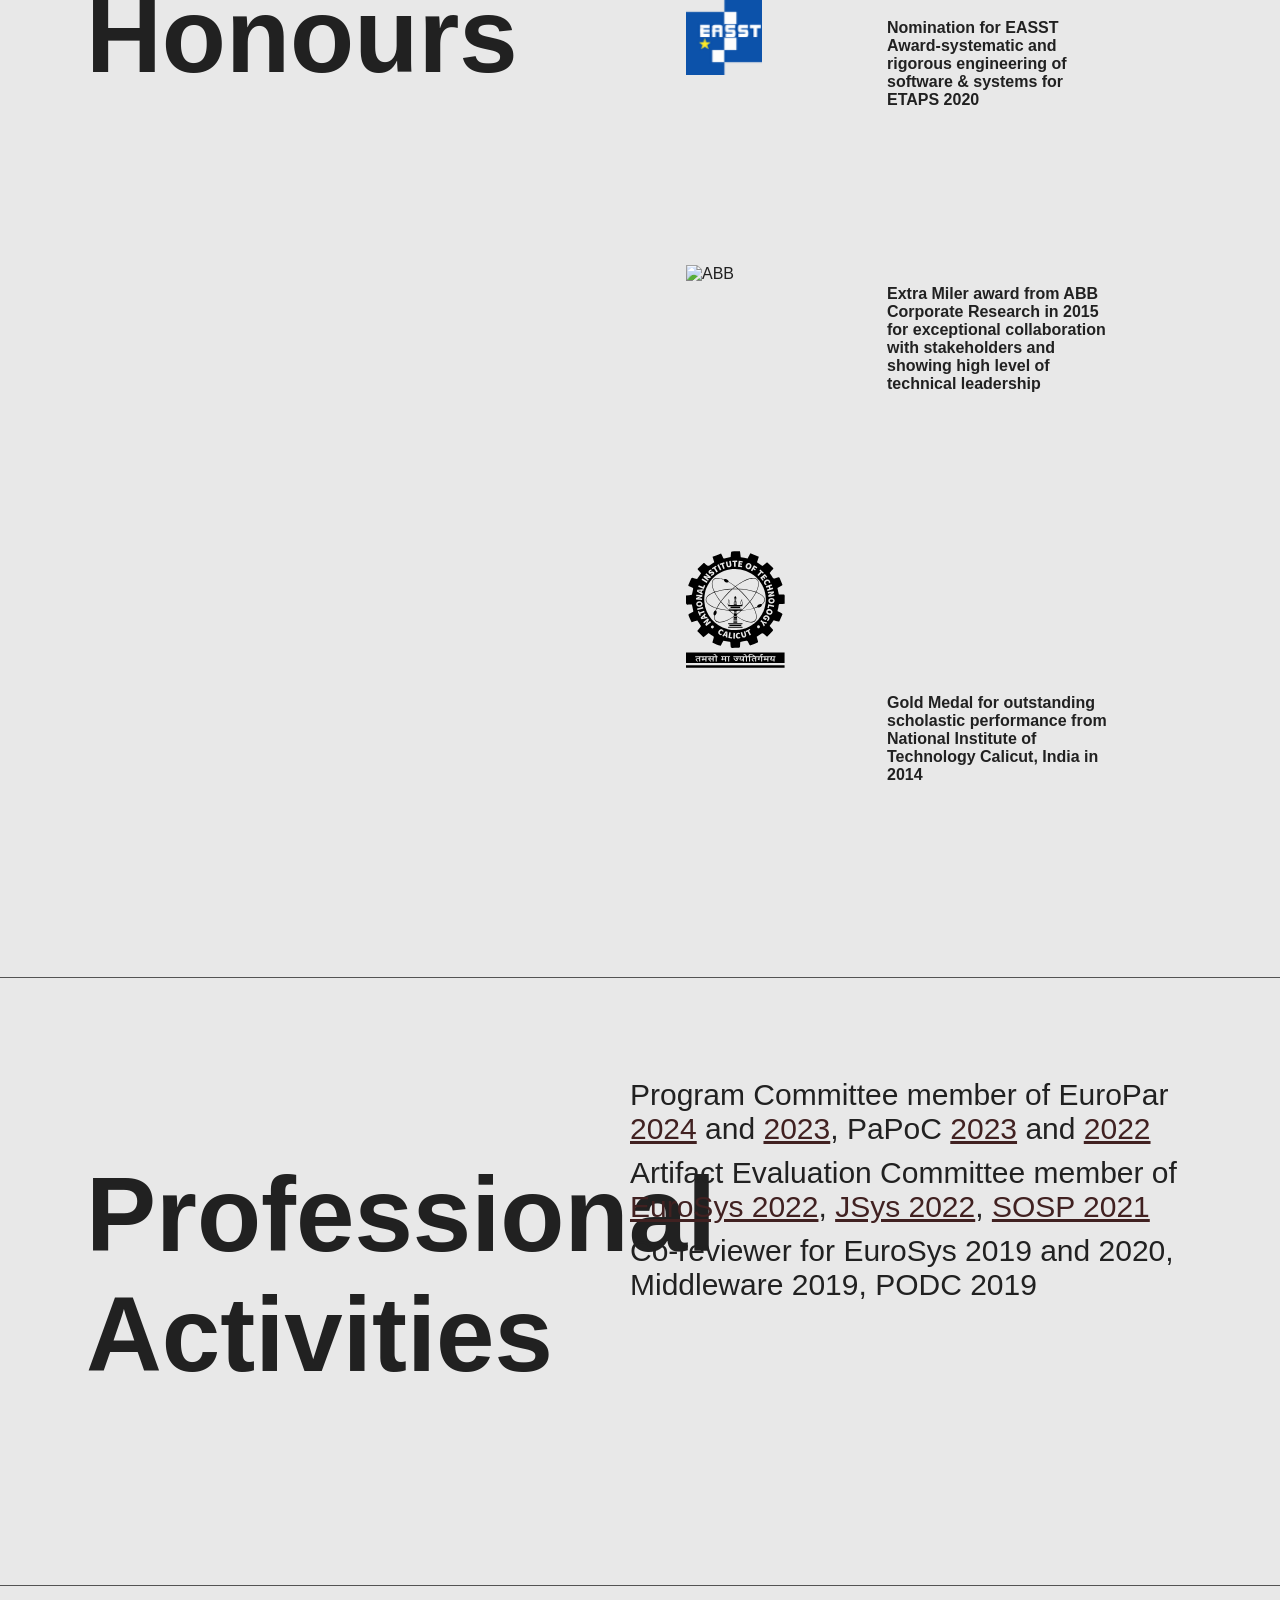
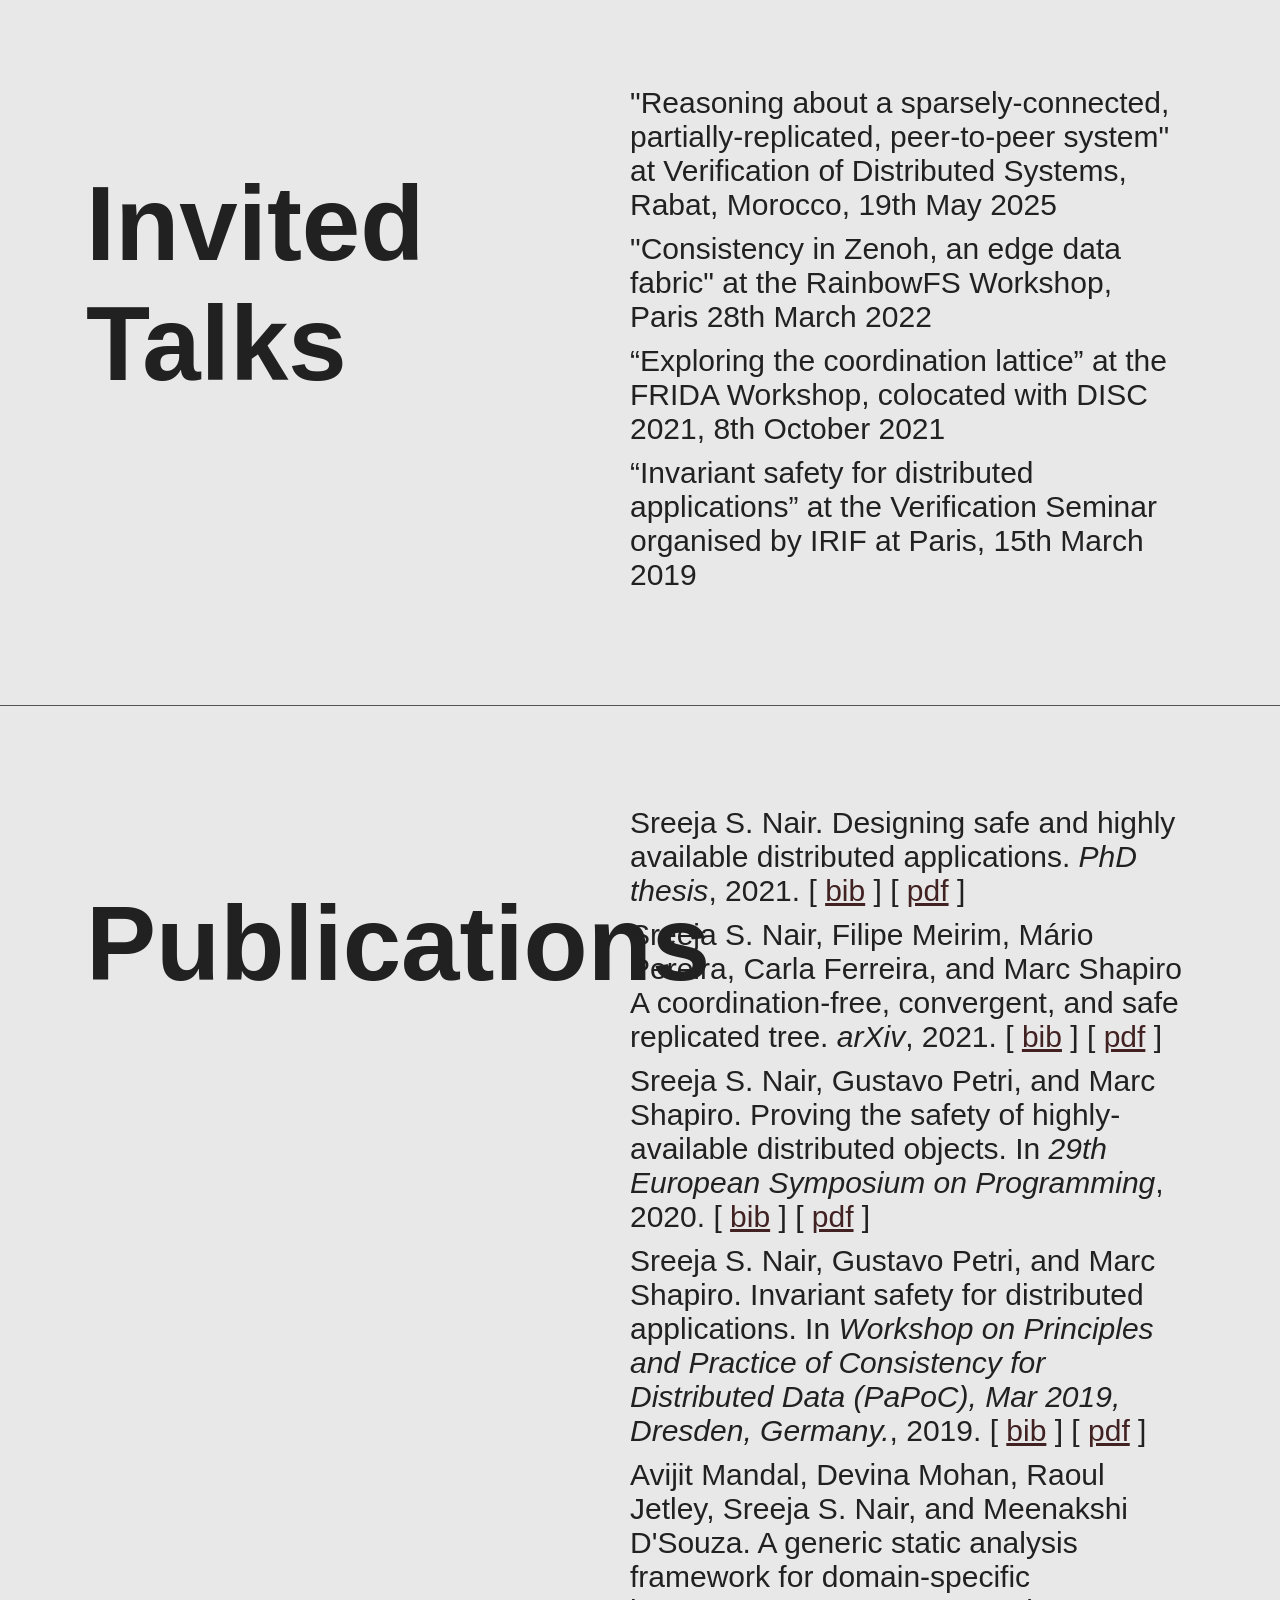
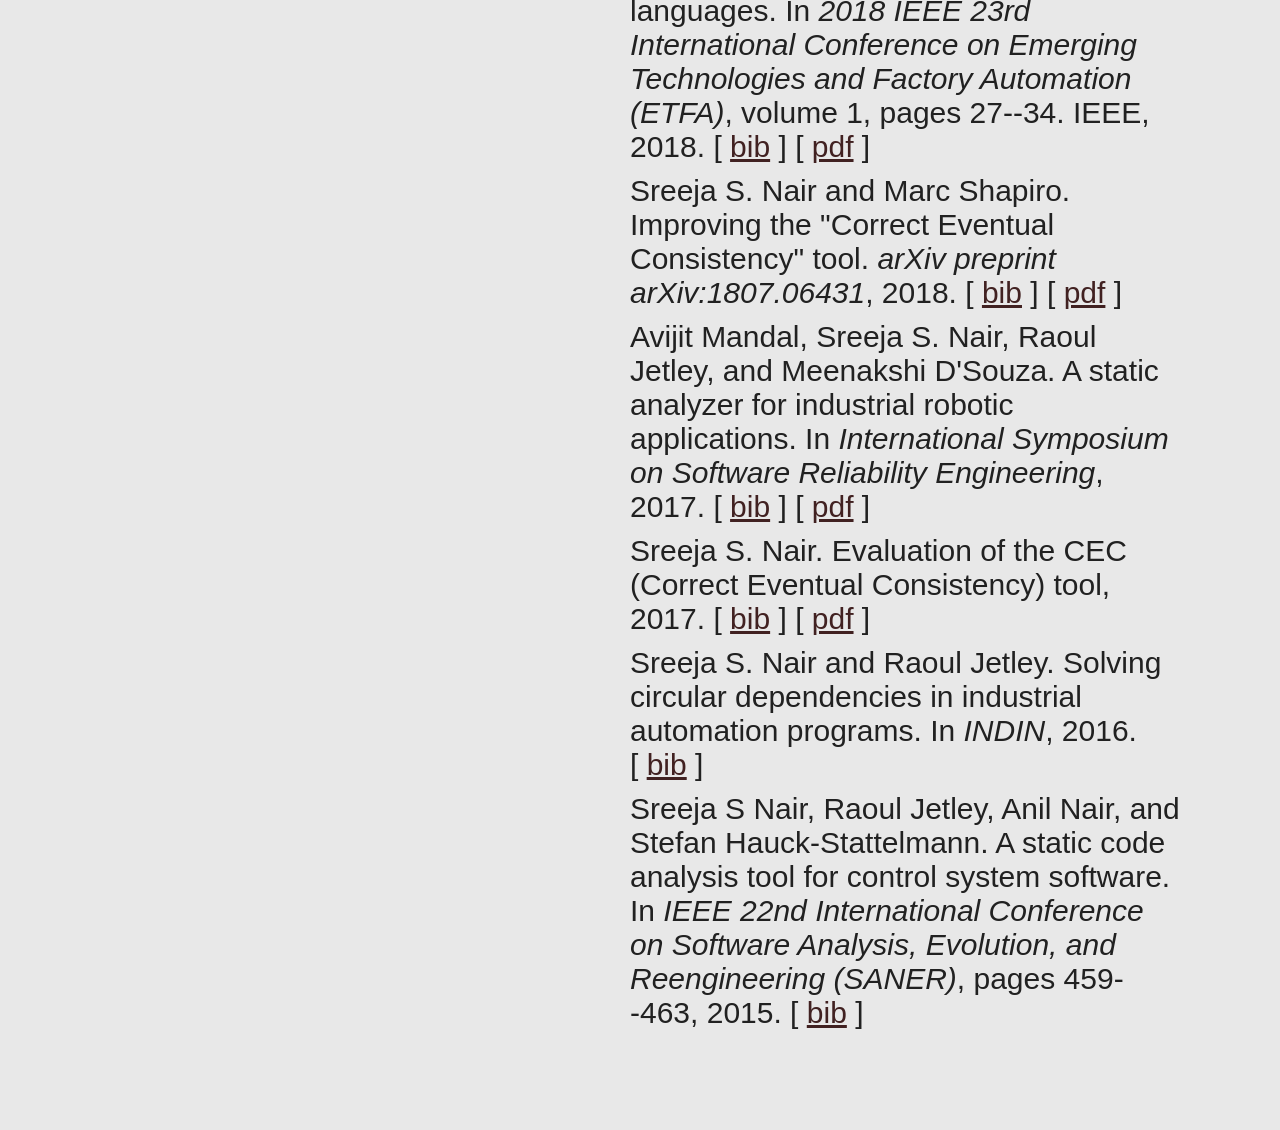
==== commit edad7035: "minor changes" ====
--- a/new/index.html
+++ b/new/index.html
@@ -1,347 +1,477 @@
 <!DOCTYPE html>
 <html>
-	<head>
-		<meta name="viewport" content="width=device-width, initial-scale=1">
-		<link rel="stylesheet" href="style.css">
-		<title>Sreeja S. Nair's website</title>
-		<link rel="icon" type="image/x-icon" href="a.svg">
-	</head>
-	<body>
-		<div class="topnav" id="myTopnav">
-			<button class="icon activebutton" onclick="myFunction()">
-				<div class="menubtn">
-					&#8801;
-				</div>
-			</button>
-			<a href="#" class="name">
-				<button class="activebutton">
-					Go to top
-				</button class="activebutton">
-			</a>
-			<div class="links">
-				<button><a href="#about">About</a></button>
-				<button><a href="#research">Research</a></button>
-				<button><a href="#education">Education</a></button>
-				<button><a href="#experience">Work Experience</a></button>
-				<button><a href="#awards">Awards and Honours</a></button>
-				<button><a href="#activities">Professional Activities</a></button>
-				<button><a href="#talks">Invited Talks</a></button>
-				<button><a href="#publications">Publications</a></button>
-			</div>
-			<a href="#contact" target="_blank" class="active">
-				<button class="activebutton">
-					Contact	
-				</button>
-			</a>
-		</div>
-
-		<div class="box" id="first">
-			<div class="text left" id="name">
-				<h2>Sreeja S<p class="blinker">.</p> Nair</h2>
-			</div>
-			<div class="glass right">
-				<img class="mejpeg right" src="../assets/sreeja-pic.png">
-			</div>
-		</div>
-		<div class="line">
-		</div>
-		<div class="box" id="about">
-			<div class="text left">
-				<h2>About me</h2>
-			</div>
-			<div class="content right">
-                            <p>
-                            I am a Computer Science researcher, working on the intersection of programming languages and distributed systems. I am currently working with <a class="a" href="https://ditto.live/" target="_blank">Ditto Live Inc</a> on the replication protocol.
-                            <!-- , advised by <a class="a" href="https://pages.lip6.fr/Marc.Shapiro/" target="_blank">Marc Shapiro</a>. -->
-                            </p>
-                            <p>
-                                I did my PhD on <a class="a" href="https://tel.archives-ouvertes.fr/tel-03339393" target="_blank">Designing safe and highly available distributed applicaitons</a> at <a class="a" href="https://www.sorbonne-universite.fr/" target="_blank">Sorbonne Université</a> under the supervision of <a class="a" href="https://pages.lip6.fr/Marc.Shapiro/" target="_blank">Marc Shapiro</a>. I was associated with <a class="a" href="https://team.inria.fr/regal/" target="_blank">DELYS</a>, a joint group between <a class="a" href="https://www.lip6.fr/" target="_blank">LIP6</a> (the computer
-                                science laboratory), <a class="a" href="https://www.sorbonne-universite.fr/" target="_blank">Sorbonne Université</a> and <a class="a" href="https://www.inria.fr/" target="_blank">Inria</a> in Paris, France.
-                            </p>
-                            <p>
-                                I previously worked with <a class="a" href="https://www.zettascale.tech/" target="_blank">ZettaScale Technology</a> on an Eclipse Foundation project, <a class="a" href="https://zenoh.io/" target="_blank">Zenoh</a> developing an anti-entropy ptotocol.
-                                Before that, I worked with <a class="a" href="https://new.abb.com/about/technology/corporate-research-centers" target="_blank">ABB Corporate Research</a>, where I developed a static analysis tool for industrial domain specific languages.
-                                Even before that I was working with <a class="a" href="https://www.infosys.com/" target="_blank">Infosys</a> as a Software Engineer.
-                            </p>
-			</div>
-		</div>
-		<div class="line">
-		</div>
-		<div class="box" id="research">
-			<div class="text left">
-				<h2>My Research</h2>
-			</div>
-			<div class="content right">
-				<div class="w3-container">
-					<p class="w3-opacity"><b>Replication for multi-tenant edge data stores</b></p>
-					<p>This project proposes an anti-entropy protocol for different data stores connected on the edge. The data stores might be either key-value or time-series and could be partially replicated.</p>
-					<hr>
-				</div>
-				<div class="w3-container">
-					<p class="w3-opacity"><b>Optimizing concurrency control for safe distributed applications</b></p>
-					<p>This project studies the effect of different dimensions of concurrency control on the performance of geo-distributed applications.</p>
-					<hr>
-				</div>
-				<div class="w3-container">
-					<p class="w3-opacity"><b>Designing distributed data structure</b></p>
-					<p>This project is about designing a safe, convergent and coordination-free replicated tree.</p>
-					<hr>
-				</div>
-				<div class="w3-container">
-					<p class="w3-opacity"><b>Verification of distributed applications</b></p>
-					<p>This project resulted in a proof rule and tool for verifying the safety of geo-distributed applications.</p>
-					<hr>
-				</div>
-				<div class="w3-container">
-					<p class="w3-opacity"><b>Static analysis for domain specific languages</b></p>
-					<p>This project resulted in a generic framework for static analysis using the principle of abstract interpretation and data flow analysis. The framework was used to implement static analyzers for domain specific languages for industrial automation, robotics and filed devices.</p>
-				</div>
-			</div>
-		</div>
-		<div class="line">
-		</div>
-		<div class="box" id="education">
-			<div class="text left">
-				<h2>My Education</h2>
-			</div>
-			<div class="content right">
-				<div class="w3-container right">
-					<p class="w3-opacity"><b>Sorbonne Université, Paris, France</b></p>
-					<p>April 2018 - July 2021</p>
-					<p>Doctoral Degree</p>
-					<hr>
-				</div>
-				<div class="w3-container right">
-					<p class="w3-opacity"><b>National Institute of Technology Calicut, Kozhikode, India</b></p>
-					<p>July 2012 - June 2014</p>
-					<p>Master Degree</p>
-					<hr>
-				</div>
-				<div class="w3-container right">
-					<p class="w3-opacity"><b>NSS College of Engineering, Palakkad, India (affiliated to University of Calicut)</b></p>
-					<p>July 2004 - June 2008</p>
-					<p>Bachelor Degree</p><br>
-				</div>
-			</div>
-		</div>
-		<div class="line">
-		</div>
-		<div class="box" id="experience">
-			<div class="text left">
-				<h2>Work Experience</h2>
-			</div>
-			<div class="content right">
-				<div class="w3-container">
-					<p class="w3-opacity">Ditto Live Inc</p>
-					<p><b>Senior Software Engineer</b></p>
-					<h6 class="w3-text-silver"><i class="fa fa-calendar fa-fw w3-margin-right"></i>June 2023 - <span class="w3-tag w3-silver w3-round">Current</span></h6>
-					<p> Working on replication protocol</p>
-				</div>
-				<hr>
-				<div class="w3-container">
-					<p class="w3-opacity">ZettaScale Technology, France</p>
-					<p><b>Senior Technologist</b></p>
-					<h6 class="w3-text-silver"><i class="fa fa-calendar fa-fw w3-margin-right"></i>September 2021 - June 2023 </h6>
-					<p> Worked on replication of data stores conencted through Zenoh</p>
-				</div>
-				<hr>
-				<div class="w3-container">
-					<p class="w3-opacity">LIP6 - Inria & Sorbonne Université, Paris, France</p>
-					<p><b>PhD student</b></p>
-					<h6 class="w3-text-silver"><i class="fa fa-calendar fa-fw w3-margin-right"></i>April 2018 - August 2021 </h6>
-					<p> Working on optimizing concurrency control in distributed systems </p>
-					<p> Working on conflict-free design of geo-replicated storage</p>
-					<p> Working on verification of distributed applications</p>
-					<p><b>Research Engineer</b></p>
-					<h6 class="w3-text-silver"><i class="fa fa-calendar fa-fw w3-margin-right"></i>April 2017 - March 2017</h6>
-					<p>Evaluated and improved an existing tool for verifying distributed applications using operation based update propagation</p>
-					<p>Conceived a complementary tool for distributed applications using state based update propagation mechanism</p>
-				</div>
-				<hr>
-				<div class="w3-container">
-					<p class="w3-opacity">ABB Corporate Research, Bangalore, India</p>
-					<p><b>Associate Scientist</b></p>
-					<h6 class="w3-text-silver"><i class="fa fa-calendar fa-fw w3-margin-right"></i>August 2014 - April 2017</h6>
-					<p>Involved in the research efforts on improving productivity of industrial automation engineers using program analysis
-						<li>Implemented static code analysis tool for IEC 61131 languages (used for program- ming PLCs) which detects potential run-time errors, semantic errors and helps in checking conformance to coding guidelines which was piloted with more than 30 real-time projects with corroborated results</li>
-						<li>Designed and implemented code dependency solver which visualizes and detects dependencies between different programs in automation engineering projects which was tested and corroborated with more than 300 real-life issues</li>
-						<li> Extended the program analysis framework for analysing industrial robotic applications and measurement field device programs</li>
-					</p>
-					<p>Mentored a student’s masters thesis on constraint based program analysis</p>
-					<p>Worked on a platform to provide Machine learning as a service</p>
-					<p><b>Research Intern</b></p>
-					<h6 class="w3-text-silver"><i class="fa fa-calendar fa-fw w3-margin-right"></i>August 2013 - May 2014</h6>
-					<p>Implemented a hybrid data-flow analysis and abstract interpretation based framework to detect potential run-time errors</p>
-				</div>
-				<hr>
-				<div class="w3-container">
-					<p class="w3-opacity">Infosys Limited, Bangalore, India</p>
-					<p><b>Technology Analyst</b></p>
-					<h6 class="w3-text-silver"><i class="fa fa-calendar fa-fw w3-margin-right"></i>April 2012 - July 2012</h6>
-					<!-- <p>Designed, developed and documented database for a portfolio of applications for British Telecom</p> -->
-					<p><b>Senior Software Engineer</b></p>
-					<h6 class="w3-text-silver"><i class="fa fa-calendar fa-fw w3-margin-right"></i>April 2011 - March 2012</h6>
-					<!-- <p>Integrated client’s billing system with a Geographical Information System</p> -->
-					<!-- <p>Proposed and implemented a method for automated data validation</p> -->
-					<p><b>Software Engineer</b></p>
-					<h6 class="w3-text-silver"><i class="fa fa-calendar fa-fw w3-margin-right"></i>September 2008 - March 2011</h6>
-					<!-- <p>Developed and maintained tool for workforce optimization</p> -->
-				</div>
-			</div>
-		</div>
-		<div class="line">
-		</div>
-		<div class="box" id="awards">
-			<div class="text left">
-				<h2>Awards and Honours</h2>
-
-			</div>
-			<div class="content right">
-                        <div class="box">
-                            <div class="text awardimg left">
-                                <img src="../assets/sephora.webp" style="width: 95%; padding-right: 10px;" alt="Sephora">
-                            </div>
-                            <div class="content right">
-                                <b>Laureate of the third edition of the Séphora Berrebi Scholarships for Women in Advanced Mathematics & Computer Science in 2020 <a class="a" href="assets/press_release_sephora.pdf">[Press Release]</a> <a class="a" href="https://www.sephoraberrebi.ai/thrid-edition-1" target="_blank">[Link]</a></b>
-                            </div>
-                        </div>
-					<hr>
-                        <div class="box">
-                            <div class="text awardimg left">
-                                <img src="../assets/easst.png" style="width: 95%; padding-right: 10px;" alt="EASST">
-                            </div>
-                            <div class="content right">
-                                <b>Nomination for EASST Award-systematic and rigorous engineering of software & systems for ETAPS 2020</b><br>
-                            </div>
-                        </div>
-				<hr>
-                        <div class="box">
-                            <div class="text left awardimg">
-                                <img src="https://upload.wikimedia.org/wikipedia/commons/0/00/ABB_logo.svg" style="width: 95%; padding-right: 10px;" alt="ABB">
-                            </div>
-                            <div class="content right">
-                                <b>Extra Miler award from ABB Corporate Research in 2015 for exceptional collaboration with stakeholders and showing high level of technical leadership</b><br>
-                            </div>
-                        </div>
-				<hr>
-                        <div class="box">
-                            <div class="text left awardimg">
-                                <img src="../assets/nitc.svg" style="width: 95%; padding-right: 10px;" alt="NITC">
-                            </div>
-                            <div class="content right">
-                                <b>Gold Medal for outstanding scholastic performance from National Institute of Technology Calicut, India in 2014</b>
-                            </div>
-                        </div>
-			</div>
-		</div>
-		<div class="line">
-		</div>
-		<div class="box" id="activities">
-			<div class="text left">
-				<h2>Professional Activities</h2>
-			</div>
-			<div class="content right">
-                            <p>Program Committee member of EuroPar <a class="a" href="https://2024.euro-par.org/">2024</a> and <a class="a" href="https://2023.euro-par.org/">2023</a>, PaPoC <a class="a" href="https://papoc-workshop.github.io/2023/">2023</a> and <a class="a" href="https://papoc-workshop.github.io/2022/index.html">2022</a></p>
-                            <p>Artifact Evaluation Committee member of <a class="a" href="https://sysartifacts.github.io/eurosys2022/">EuroSys 2022</a>, <a class="a" href="https://www.jsys.org/">JSys 2022</a>, <a class="a" href="https://sysartifacts.github.io/sosp2021/">SOSP 2021</a></p>
-                            <p>Co-reviewer for EuroSys 2019 and 2020, Middleware 2019, PODC 2019</p>
-				<hr>
-                            <h2 style="text-decoration: underline; font-size: 30px;">Courses</h2>
-                            <h6 class="w3-text-silver"><b>Deep Learning</b></h6>
-                            <li><a class="a" href="https://coursera.org/share/35973d3d39a9d0ba0794232bc85a3269" target="_blank">Neural Networks and Deep Learning</a></li>
-                            <li><a class="a" href="https://coursera.org/share/7d7381898d1515e1d35d13dc0382f5d6" target="_blank">Improving Deep Neural Networks: Hyperparameter tuning, Regularization and Optimization</a></li>
-                            <h6 class="w3-text-silver"><b>Reproducible Research</b></h6>
-                            <li><a class="a" href="assets/mooc-certi-reproducibleresearch.pdf" target="_blank">Recherche reproductible: principes méthodologiques pour une science transparente</a></li>
-                            <h6 class="w3-text-silver"><b>Entrepreneurship</b></h6>
-                            <li><a class="a" href="https://coursera.org/share/ba518302297606c6ee455db093d2e9e9" target="_blank">Entrepreneurship 1: Developing the Opportunity</a></li>
-                            <li><a class="a" href="https://coursera.org/share/d501188cfef71192dbbfa1e592979384" target="_blank">Entrepreneurship 2: Launching your Start-Up</a></li>
-                            <li><a class="a" href="https://coursera.org/share/e0a199ebc86f70ee310aa0369eac8b21" target="_blank">Entrepreneurship 3: Growth Strategies</a></li>
-                            <li><a class="a" href="https://coursera.org/share/d6be7371ba9418bf3cadb5ec5bc23092" target="_blank">Entrepreneurship 4: Financing and Profitability</a></li>
-			</div>
-		</div>
-		<div class="line">
-		</div>
-		<div class="box" id="talks">
-			<div class="text left">
-				<h2>Invited Talks</h2>
-			</div>
-			<div class="content right">
-				<li><p>"Reasoning about a sparsely-connected, partially-replicated, peer-to-peer system" at Verification of Distributed Systems, Rabat, Morocco, 19th May 2025</p></li>
-				<li><p>"Consistency in Zenoh, an edge data fabric" at the RainbowFS Workshop, Paris 28th March 2022</p></li>
-				<li><p>“Exploring the coordination lattice” at the FRIDA Workshop, colocated with DISC 2021, 8th October 2021</p></li>
-				<li><p>“Invariant safety for distributed applications” at the Verification Seminar organised by IRIF at Paris, 15th March 2019</p></li>
-			</div>
-		</div>
-
-		<div class="box" id="publications">
-			<div class="text left">
-				<h2>Publications</h2>
-			</div>
-			<div class="content right">
-                            <li>Sreeja&nbsp;S. Nair.
-                                Designing safe and highly available distributed applications.
-                                <em>PhD thesis</em>, 2021.
-                                [&nbsp;<a class="a" href="assets/pub_bib.html#nair:tel-03339393">bib</a>&nbsp;]
-                                [&nbsp;<a class="a" href="https://tel.archives-ouvertes.fr/tel-03339393", target="_blank">pdf</a>&nbsp;]
-                            </li>
-                            <li>Sreeja&nbsp;S. Nair, Filipe Meirim, Mário Pereira, Carla Ferreira, and Marc Shapiro
-                                A coordination-free, convergent, and safe replicated tree.
-                                <em>arXiv</em>, 2021.
-                                [&nbsp;<a class="a" href="assets/pub_bib.html#nair:hal-03150817">bib</a>&nbsp;]
-                                [&nbsp;<a class="a" href="https://hal.archives-ouvertes.fr/hal-03150817", target="_blank">pdf</a>&nbsp;]
-                            </li>
-                            <li>Sreeja&nbsp;S. Nair, Gustavo Petri, and Marc Shapiro.
-                                Proving the safety of highly-available distributed objects.
-                                In <em>29th European Symposium on Programming</em>, 2020.
-                                [&nbsp;<a class="a" href="assets/pub_bib.html#nair2020proving">bib</a>&nbsp;]
-                                [&nbsp;<a class="a" href="https://hal.archives-ouvertes.fr/hal-02424317/document", target="_blank">pdf</a>&nbsp;]
-                            </li>
-                            <li>Sreeja&nbsp;S. Nair, Gustavo Petri, and Marc Shapiro.
-                                Invariant safety for distributed applications.
-                                In <em>Workshop on Principles and Practice of Consistency for
-                                Distributed Data (PaPoC), Mar 2019, Dresden, Germany.</em>, 2019.
-                                [&nbsp;<a class="a" href="assets/pub_bib.html#nair2019invariant">bib</a>&nbsp;]
-                                [&nbsp;<a class="a" href="https://hal.inria.fr/hal-02052012/document", target="_blank">pdf</a>&nbsp;]
-                              </li>
-                            <li>Avijit Mandal, Devina Mohan, Raoul Jetley, Sreeja&nbsp;S. Nair, and Meenakshi D'Souza.
-                                A generic static analysis framework for domain-specific languages.
-                                In <em>2018 IEEE 23rd International Conference on Emerging
-                                Technologies and Factory Automation (ETFA)</em>, volume&nbsp;1, pages 27--34. IEEE,
-                                2018.
-                                [&nbsp;<a class="a" href="assets/pub_bib.html#mandal2018generic">bib</a>&nbsp;]
-                                [&nbsp;<a class="a" href="publications/etfa2018.pdf", target="_blank">pdf</a>&nbsp;]
-                              </li>
-                            <li>Sreeja&nbsp;S. Nair and Marc Shapiro.
-                                Improving the "Correct Eventual Consistency" tool.
-                                <em>arXiv preprint arXiv:1807.06431</em>, 2018.
-                                [&nbsp;<a class="a" href="assets/pub_bib.html#nair2018improving">bib</a>&nbsp;]
-                                [&nbsp;<a class="a" href="https://hal.inria.fr/hal-01832888/document", target="_blank">pdf</a>&nbsp;]
-                              </li>
-                            <li>Avijit Mandal, Sreeja&nbsp;S. Nair, Raoul Jetley, and Meenakshi D'Souza.
-                                A static analyzer for industrial robotic applications.
-                                In <em>International Symposium on Software Reliability Engineering</em>,
-                                2017.
-                                [&nbsp;<a class="a" href="assets/pub_bib.html#mandal2017static">bib</a>&nbsp;]
-                                [&nbsp;<a class="a" href="publications/issre2017.pdf", target="_blank">pdf</a>&nbsp;]
-                              </li>
-                            <li>Sreeja&nbsp;S. Nair.
-                                Evaluation of the CEC (Correct Eventual Consistency) tool, 2017.
-                                [&nbsp;<a class="a" href="assets/pub_bib.html#nair2017evaluation">bib</a>&nbsp;]
-                                [&nbsp;<a class="a" href="https://hal.inria.fr/hal-01628719v2/document", target="_blank">pdf</a>&nbsp;]
-                              </li>
-                            <li>Sreeja&nbsp;S. Nair and Raoul Jetley.
-                                Solving circular dependencies in industrial automation programs.
-                                In <em>INDIN</em>, 2016.
-                                [&nbsp;<a class="a" href="assets/pub_bib.html#nair2016solving">bib</a>&nbsp;]
-                                <!-- [&nbsp;<a class="a" href="", target="_blank">pdf</a>&nbsp;] -->
-                              </li>
-                            <li>Sreeja&nbsp;S Nair, Raoul Jetley, Anil Nair, and Stefan Hauck-Stattelmann.
-                                A static code analysis tool for control system software.
-                                In <em>IEEE 22nd International Conference on Software Analysis,
-                                Evolution, and Reengineering (SANER)</em>, pages 459--463, 2015.
-                                [&nbsp;<a class="a" href="assets/pub_bib.html#nair2015static">bib</a>&nbsp;]
-                                <!-- [&nbsp;<a class="a" href="", target="_blank">pdf</a>&nbsp;] -->
-                              </li>
-			</div>
-		</div>
-	</body>
+
+<head>
+	<meta name="viewport" content="width=device-width, initial-scale=1">
+	<link rel="stylesheet" href="style.css">
+	<title>Sreeja S. Nair's website</title>
+	<link rel="icon" type="image/x-icon" href="a.svg">
+</head>
+
+<body>
+	<div class="topnav" id="myTopnav">
+		<button class="icon activebutton" onclick="myFunction()">
+			<div class="menubtn">
+				&#8801;
+			</div>
+		</button>
+		<a href="#" class="name">
+			<button class="activebutton">
+				Go to top
+			</button class="activebutton">
+		</a>
+		<div class="links">
+			<button><a href="#about">About</a></button>
+			<button><a href="#research">Research</a></button>
+			<button><a href="#education">Education</a></button>
+			<button><a href="#experience">Work Experience</a></button>
+			<button><a href="#awards">Awards and Honours</a></button>
+			<button><a href="#activities">Professional Activities</a></button>
+			<button><a href="#talks">Invited Talks</a></button>
+			<button><a href="#publications">Publications</a></button>
+		</div>
+	</div>
+
+	<div class="box" id="first">
+		<div class="text left" id="name">
+			<h2>Sreeja S<p class="dot">.</p> Nair</h2>
+		</div>
+		<div class="glass right">
+			<img class="mejpeg right" src="../assets/sreeja-pic.png">
+		</div>
+	</div>
+	<div class="line">
+	</div>
+	<div class="box" id="about">
+		<div class="text left">
+			<h2>About me</h2>
+		</div>
+		<div class="content right">
+			<p>
+				I am a Computer Science researcher, working on the intersection of programming languages
+				and distributed systems. I am currently working with <a class="a"
+					href="https://ditto.live/" target="_blank">Ditto Live Inc</a> on the replication
+				protocol.
+				<!-- , advised by <a class="a" href="https://pages.lip6.fr/Marc.Shapiro/" target="_blank">Marc Shapiro</a>. -->
+			</p>
+			<p>
+				I did my PhD on <a class="a" href="https://tel.archives-ouvertes.fr/tel-03339393"
+					target="_blank">Designing safe and highly available distributed applicaitons</a>
+				at <a class="a" href="https://www.sorbonne-universite.fr/" target="_blank">Sorbonne
+					Université</a> under the supervision of <a class="a"
+					href="https://pages.lip6.fr/Marc.Shapiro/" target="_blank">Marc Shapiro</a>. I
+				was associated with <a class="a" href="https://team.inria.fr/regal/"
+					target="_blank">DELYS</a>, a joint group between <a class="a"
+					href="https://www.lip6.fr/" target="_blank">LIP6</a> (the computer
+				science laboratory), <a class="a" href="https://www.sorbonne-universite.fr/"
+					target="_blank">Sorbonne Université</a> and <a class="a"
+					href="https://www.inria.fr/" target="_blank">Inria</a> in Paris, France.
+			</p>
+			<p>
+				I previously worked with <a class="a" href="https://www.zettascale.tech/"
+					target="_blank">ZettaScale Technology</a> on an Eclipse Foundation project, <a
+					class="a" href="https://zenoh.io/" target="_blank">Zenoh</a> developing an
+				anti-entropy ptotocol.
+				Before that, I worked with <a class="a"
+					href="https://new.abb.com/about/technology/corporate-research-centers"
+					target="_blank">ABB Corporate Research</a>, where I developed a static analysis
+				tool for industrial domain specific languages.
+				Even before that I was working with <a class="a" href="https://www.infosys.com/"
+					target="_blank">Infosys</a> as a Software Engineer.
+			</p>
+		</div>
+	</div>
+	<div class="line">
+	</div>
+	<div class="box" id="research">
+		<div class="text left">
+			<h2>My Research</h2>
+		</div>
+		<div class="content right">
+			<div class="w3-container">
+				<p><b>Replication for multi-tenant edge data stores</b></p>
+				<p>This project proposes an anti-entropy protocol for different data stores connected on
+					the edge. The data stores might be either key-value or time-series and could be
+					partially replicated.</p>
+				<hr>
+			</div>
+			<div class="w3-container">
+				<p class=""><b>Optimizing concurrency control for safe distributed
+						applications</b></p>
+				<p>This project studies the effect of different dimensions of concurrency control on the
+					performance of geo-distributed applications.</p>
+				<hr>
+			</div>
+			<div class="w3-container">
+				<p class=""><b>Designing distributed data structure</b></p>
+				<p>This project is about designing a safe, convergent and coordination-free replicated
+					tree.</p>
+				<hr>
+			</div>
+			<div class="w3-container">
+				<p class=""><b>Verification of distributed applications</b></p>
+				<p>This project resulted in a proof rule and tool for verifying the safety of
+					geo-distributed applications.</p>
+				<hr>
+			</div>
+			<div class="w3-container">
+				<p class=""><b>Static analysis for domain specific languages</b></p>
+				<p>This project resulted in a generic framework for static analysis using the principle
+					of abstract interpretation and data flow analysis. The framework was used to
+					implement static analyzers for domain specific languages for industrial
+					automation, robotics and filed devices.</p>
+			</div>
+		</div>
+	</div>
+	<div class="line">
+	</div>
+	<div class="box" id="education">
+		<div class="text left">
+			<h2>My Education</h2>
+		</div>
+		<div class="content right">
+			<div class="w3-container right">
+				<p class=""><b>Sorbonne Université, Paris, France</b></p>
+				<p>April 2018 - July 2021</p>
+				<p>Doctoral Degree</p>
+				<hr>
+			</div>
+			<div class="w3-container right">
+				<p class=""><b>National Institute of Technology Calicut, Kozhikode, India</b>
+				</p>
+				<p>July 2012 - June 2014</p>
+				<p>Master Degree</p>
+				<hr>
+			</div>
+			<div class="w3-container right">
+				<p class=""><b>NSS College of Engineering, Palakkad, India (affiliated to
+						University of Calicut)</b></p>
+				<p>July 2004 - June 2008</p>
+				<p>Bachelor Degree</p><br>
+			</div>
+		</div>
+	</div>
+	<div class="line">
+	</div>
+	<div class="box" id="experience">
+		<div class="text left">
+			<h2>Work Experience</h2>
+		</div>
+		<div class="content right">
+			<div class="w3-container">
+				<p class="w3-opacity">Ditto Live Inc</p>
+				<p><b>Senior Software Engineer</b></p>
+				<p class="w3-text-silver"><i class="fa fa-calendar fa-fw"></i>June 2023
+					- <span class="w3-tag w3-silver w3-round">Current</span></p>
+				<div class="line" style="width: 10%;"></div>
+				<p> Working on replication protocol</p>
+			</div>
+			<hr style="margin: 40px;" <div class="w3-container">
+			<p class="w3-opacity">ZettaScale Technology, France</p>
+			<p><b>Senior Technologist</b></p>
+			<p class="w3-text-silver"><i class="fa fa-calendar fa-fw"></i>September
+				2021 - June 2023 </p>
+			<div class="line" style="width: 10%;"></div>
+			<p> Worked on replication of data stores conencted through Zenoh</p>
+			<hr style="margin: 40px;" <div class="w3-container">
+			<p class="w3-opacity">LIP6 - Inria & Sorbonne Université, Paris, France</p>
+			<p><b>PhD student</b></p>
+			<p class="w3-text-silver"><i class="fa fa-calendar fa-fw"></i>April
+				2018 - August 2021 </p>
+			<div class="line" style="width: 10%;"></div>
+			<p> Working on optimizing concurrency control in distributed systems
+			</p>
+			<p> Working on conflict-free design of geo-replicated storage</p>
+			<p> Working on verification of distributed applications</p>
+			<div class="line" style="width: 50%;"></div>
+			<p><b>Research Engineer</b></p>
+			<p class="w3-text-silver"><i class="fa fa-calendar fa-fw"></i>April
+				2017 - March 2017</p>
+			<div class="line" style="width: 10%;"></div>
+			<p>Evaluated and improved an existing tool for verifying distributed
+				applications using
+				operation based update propagation</p>
+			<p>Conceived a complementary tool for distributed applications using
+				state based
+				update
+				propagation mechanism</p>
+			<hr style="margin: 40px;" <div class="w3-container">
+			<p class="w3-opacity">ABB Corporate Research, Bangalore, India</p>
+			<p><b>Associate Scientist</b></p>
+			<p class="w3-text-silver"><i class="fa fa-calendar fa-fw"></i>August
+				2014 - April 2017</p>
+			<div class="line" style="width: 10%;"></div>
+			<p>Involved in the research efforts on improving productivity of
+				industrial
+				automation
+				engineers using program analysis
+			<p>Implemented static code analysis tool for IEC 61131 languages
+				(used
+				for
+				program- ming PLCs) which detects potential run-time errors,
+				semantic
+				errors and helps in checking conformance to coding guidelines
+				which was
+				piloted with more than 30 real-time projects with corroborated
+				results
+			</p>
+			<p>Designed and implemented code dependency solver which visualizes
+				and
+				detects
+				dependencies between different programs in automation
+				engineering
+				projects which was tested and corroborated with more than 300
+				real-life
+				issues</p>
+			<p> Extended the program analysis framework for analysing industrial
+				robotic
+				applications and measurement field device programs</p>
+			</p>
+			<p>Mentored a student’s masters thesis on constraint based program
+				analysis</p>
+			<p>Worked on a platform to provide Machine learning as a service</p>
+			<div class="line" style="width: 50%;"></div>
+			<p><b>Research Intern</b></p>
+			<p class="w3-text-silver"><i class="fa fa-calendar fa-fw"></i>August
+				2013 - May 2014</p>
+			<div class="line" style="width: 10%;"></div>
+			<p>Implemented a hybrid data-flow analysis and abstract
+				interpretation based
+				framework
+				to detect potential run-time errors</p>
+			<hr style="margin: 40px;" <div class="w3-container">
+			<p class="w3-opacity">Infosys Limited, Bangalore, India</p>
+			<p><b>Technology Analyst</b></p>
+			<p class="w3-text-silver"><i class="fa fa-calendar fa-fw"></i>April
+				2012 - July 2012</p>
+			<div class="line" style="width: 10%;"></div>
+			<!-- <p>Designed, developed and documented database for a portfolio of applications for British Telecom</p> -->
+			<p><b>Senior Software Engineer</b></p>
+			<p class="w3-text-silver"><i class="fa fa-calendar fa-fw"></i>April
+				2011 - March 2012</p>
+			<div class="line" style="width: 10%;"></div>
+			<!-- <p>Integrated client’s billing system with a Geographical Information System</p> -->
+			<!-- <p>Proposed and implemented a method for automated data validation</p> -->
+			<p><b>Software Engineer</b></p>
+			<p class="w3-text-silver"><i class="fa fa-calendar fa-fw"></i>September
+				2008 - March 2011</p>
+			<div class="line" style="width: 10%;"></div>
+			<!-- <p>Developed and maintained tool for workforce optimization</p> -->
+		</div>
+	</div>
+	<div class="line">
+	</div>
+	<div class="box" id="awards">
+		<div class="text left">
+			<h2>Awards and Honours</h2>
+
+		</div>
+		<div class="content right">
+			<div class="box">
+				<div class="right">
+					<img src="../assets/sephora.webp" style="width: 15%; padding-right: 10px;"
+						alt="Sephora">
+					<div class="right content">
+						<b>Laureate of the third edition of the Séphora Berrebi
+							Scholarships for
+							Women
+							in Advanced Mathematics & Computer Science in 2020 <a class="a"
+								href="assets/press_release_sephora.pdf">[Press
+								Release]</a> <a class="a"
+								href="https://www.sephoraberrebi.ai/thrid-edition-1"
+								target="_blank">[Link]</a></b>
+					</div>
+				</div>
+			</div>
+			<div class="box">
+				<div class="left">
+					<img src="../assets/easst.png" style="width: 95%; padding-right: 10px;"
+						alt="EASST">
+				</div>
+				<div class="content right">
+					<b>Nomination for EASST Award-systematic and rigorous engineering of
+						software &
+						systems for ETAPS 2020</b><br>
+				</div>
+			</div>
+			<div class="box">
+				<div class="left">
+					<img src="https://upload.wikimedia.org/wikipedia/commons/0/00/ABB_logo.svg"
+						style="width: 1000%; padding-right: 10px;" alt="ABB">
+				</div>
+				<div class="content right">
+					<b>Extra Miler award from ABB Corporate Research in 2015 for exceptional
+						collaboration with stakeholders and showing high level of
+						technical
+						leadership</b><br>
+				</div>
+			</div>
+			<div class="box">
+				<div class="left">
+					<img src="../assets/nitc.svg" style="width: 35%; padding-right: 10px;"
+						alt="NITC">
+				</div>
+				<div class="content right">
+					<b>Gold Medal for outstanding scholastic performance from National
+						Institute of
+						Technology Calicut, India in 2014</b>
+				</div>
+			</div>
+		</div>
+	</div>
+	<div class="line">
+	</div>
+	<div class="box" id="activities">
+		<div class="left text">
+			<h2>Professional Activities</h2>
+		</div>
+		<div class="content right">
+			<p>Program Committee member of EuroPar <a class="a" href="https://2024.euro-par.org/">2024</a>
+				and <a class="a" href="https://2023.euro-par.org/">2023</a>, PaPoC <a class="a"
+					href="https://papoc-workshop.github.io/2023/">2023</a> and <a class="a"
+					href="https://papoc-workshop.github.io/2022/index.html">2022</a></p>
+			<p>Artifact Evaluation Committee member of <a class="a"
+					href="https://sysartifacts.github.io/eurosys2022/">EuroSys 2022</a>, <a
+					class="a" href="https://www.jsys.org/">JSys 2022</a>, <a class="a"
+					href="https://sysartifacts.github.io/sosp2021/">SOSP 2021</a></p>
+			<p>Co-reviewer for EuroSys 2019 and 2020, Middleware 2019, PODC 2019</p>
+			<!-- <hr> -->
+			<!-- <h2 style="text-decoration: underline; font-size: 30px;">Courses</h2> -->
+			<!-- <h6 class="w3-text-silver"><b>Deep Learning</b></h6> -->
+			<!-- <li><a class="a" href="https://coursera.org/share/35973d3d39a9d0ba0794232bc85a3269" -->
+			<!-- 		target="_blank">Neural Networks and Deep Learning</a></li> -->
+			<!-- <li><a class="a" href="https://coursera.org/share/7d7381898d1515e1d35d13dc0382f5d6" -->
+			<!-- 		target="_blank">Improving Deep Neural Networks: Hyperparameter tuning, -->
+			<!-- 		Regularization and Optimization</a></li> -->
+			<!-- <h6 class="w3-text-silver"><b>Reproducible Research</b></h6> -->
+			<!-- <li><a class="a" href="assets/mooc-certi-reproducibleresearch.pdf" target="_blank">Recherche -->
+			<!-- 		reproductible: principes méthodologiques pour une science -->
+			<!-- 		transparente</a></li> -->
+			<!-- <h6 class="w3-text-silver"><b>Entrepreneurship</b></h6> -->
+			<!-- <li><a class="a" href="https://coursera.org/share/ba518302297606c6ee455db093d2e9e9" -->
+			<!-- 		target="_blank">Entrepreneurship 1: Developing the Opportunity</a></li> -->
+			<!-- <li><a class="a" href="https://coursera.org/share/d501188cfef71192dbbfa1e592979384" -->
+			<!-- 		target="_blank">Entrepreneurship 2: Launching your Start-Up</a></li> -->
+			<!-- <li><a class="a" href="https://coursera.org/share/e0a199ebc86f70ee310aa0369eac8b21" -->
+			<!-- 		target="_blank">Entrepreneurship 3: Growth Strategies</a></li> -->
+			<!-- <li><a class="a" href="https://coursera.org/share/d6be7371ba9418bf3cadb5ec5bc23092" -->
+			<!-- 		target="_blank">Entrepreneurship 4: Financing and Profitability</a></li> -->
+		</div>
+	</div>
+	<div class="line">
+	</div>
+	<div class="box" id="talks">
+		<div class="text left">
+			<h2>Invited Talks</h2>
+		</div>
+		<div class="content right">
+			<p>
+			<p>"Reasoning about a sparsely-connected, partially-replicated, peer-to-peer
+				system" at
+				Verification of Distributed Systems, Rabat, Morocco, 19th May 2025</p>
+			</p>
+			<p>
+			<p>"Consistency in Zenoh, an edge data fabric" at the RainbowFS Workshop, Paris
+				28th
+				March 2022</p>
+			</p>
+			<p>
+			<p>“Exploring the coordination lattice” at the FRIDA Workshop, colocated with
+				DISC 2021,
+				8th October 2021</p>
+			</p>
+			<p>
+			<p>“Invariant safety for distributed applications” at the Verification Seminar
+				organised
+				by IRIF at Paris, 15th March 2019</p>
+			</p>
+		</div>
+	</div>
+
+	<div class="line">
+	</div>
+	<div class="box" id="publications">
+		<div class="text left">
+			<h2>Publications</h2>
+		</div>
+		<div class="content right">
+			<p>Sreeja&nbsp;S. Nair.
+				Designing safe and highly available distributed applications.
+				<em>PhD thesis</em>, 2021.
+				[&nbsp;<a class="a" href="assets/pub_bib.html#nair:tel-03339393">bib</a>&nbsp;]
+				[&nbsp;<a class="a" href="https://tel.archives-ouvertes.fr/tel-03339393" ,
+					target="_blank">pdf</a>&nbsp;]
+			</p>
+			<p>Sreeja&nbsp;S. Nair, Filipe Meirim, Mário Pereira, Carla Ferreira, and Marc Shapiro
+				A coordination-free, convergent, and safe replicated tree.
+				<em>arXiv</em>, 2021.
+				[&nbsp;<a class="a" href="assets/pub_bib.html#nair:hal-03150817">bib</a>&nbsp;]
+				[&nbsp;<a class="a" href="https://hal.archives-ouvertes.fr/hal-03150817" ,
+					target="_blank">pdf</a>&nbsp;]
+			</p>
+			<p>Sreeja&nbsp;S. Nair, Gustavo Petri, and Marc Shapiro.
+				Proving the safety of highly-available distributed objects.
+				In <em>29th European Symposium on Programming</em>, 2020.
+				[&nbsp;<a class="a" href="assets/pub_bib.html#nair2020proving">bib</a>&nbsp;]
+				[&nbsp;<a class="a" href="https://hal.archives-ouvertes.fr/hal-02424317/document" ,
+					target="_blank">pdf</a>&nbsp;]
+			</p>
+			<p>Sreeja&nbsp;S. Nair, Gustavo Petri, and Marc Shapiro.
+				Invariant safety for distributed applications.
+				In <em>Workshop on Principles and Practice of Consistency for
+					Distributed Data (PaPoC), Mar 2019, Dresden, Germany.</em>, 2019.
+				[&nbsp;<a class="a" href="assets/pub_bib.html#nair2019invariant">bib</a>&nbsp;]
+				[&nbsp;<a class="a" href="https://hal.inria.fr/hal-02052012/document" ,
+					target="_blank">pdf</a>&nbsp;]
+			</p>
+			<p>Avijit Mandal, Devina Mohan, Raoul Jetley, Sreeja&nbsp;S. Nair, and Meenakshi
+				D'Souza.
+				A generic static analysis framework for domain-specific languages.
+				In <em>2018 IEEE 23rd International Conference on Emerging
+					Technologies and Factory Automation (ETFA)</em>, volume&nbsp;1, pages
+				27--34.
+				IEEE,
+				2018.
+				[&nbsp;<a class="a" href="assets/pub_bib.html#mandal2018generic">bib</a>&nbsp;]
+				[&nbsp;<a class="a" href="publications/etfa2018.pdf" , target="_blank">pdf</a>&nbsp;]
+			</p>
+			<p>Sreeja&nbsp;S. Nair and Marc Shapiro.
+				Improving the "Correct Eventual Consistency" tool.
+				<em>arXiv preprint arXiv:1807.06431</em>, 2018.
+				[&nbsp;<a class="a" href="assets/pub_bib.html#nair2018improving">bib</a>&nbsp;]
+				[&nbsp;<a class="a" href="https://hal.inria.fr/hal-01832888/document" ,
+					target="_blank">pdf</a>&nbsp;]
+			</p>
+			<p>Avijit Mandal, Sreeja&nbsp;S. Nair, Raoul Jetley, and Meenakshi D'Souza.
+				A static analyzer for industrial robotic applications.
+				In <em>International Symposium on Software Reliability Engineering</em>,
+				2017.
+				[&nbsp;<a class="a" href="assets/pub_bib.html#mandal2017static">bib</a>&nbsp;]
+				[&nbsp;<a class="a" href="publications/issre2017.pdf" , target="_blank">pdf</a>&nbsp;]
+			</p>
+			<p>Sreeja&nbsp;S. Nair.
+				Evaluation of the CEC (Correct Eventual Consistency) tool, 2017.
+				[&nbsp;<a class="a" href="assets/pub_bib.html#nair2017evaluation">bib</a>&nbsp;]
+				[&nbsp;<a class="a" href="https://hal.inria.fr/hal-01628719v2/document" ,
+					target="_blank">pdf</a>&nbsp;]
+			</p>
+			<p>Sreeja&nbsp;S. Nair and Raoul Jetley.
+				Solving circular dependencies in industrial automation programs.
+				In <em>INDIN</em>, 2016.
+				[&nbsp;<a class="a" href="assets/pub_bib.html#nair2016solving">bib</a>&nbsp;]
+				<!-- [&nbsp;<a class="a" href="", target="_blank">pdf</a>&nbsp;] -->
+			</p>
+			<p>Sreeja&nbsp;S Nair, Raoul Jetley, Anil Nair, and Stefan Hauck-Stattelmann.
+				A static code analysis tool for control system software.
+				In <em>IEEE 22nd International Conference on Software Analysis,
+					Evolution, and Reengineering (SANER)</em>, pages 459--463, 2015.
+				[&nbsp;<a class="a" href="assets/pub_bib.html#nair2015static">bib</a>&nbsp;]
+				<!-- [&nbsp;<a class="a" href="", target="_blank">pdf</a>&nbsp;] -->
+			</p>
+		</div>
+	</div>
+	<script src="script.js">
+	</script>
+</body>
+
 </html>
--- a/new/style.css
+++ b/new/style.css
@@ -1,97 +1,97 @@
 /* Theme Switch */
 /* The switch - the box around the slider */
 .switch {
-  font-size: 17px;
-  position: relative;
-  display: inline-block;
-  width: 4em;
-  height: 2.5em;
-  border-radius: 30px;
-  box-shadow: 0 0 10px rgba(0, 0, 0, 0.1);
+	font-size: 17px;
+	position: relative;
+	display: inline-block;
+	width: 4em;
+	height: 2.5em;
+	border-radius: 30px;
+	box-shadow: 0 0 10px rgba(0, 0, 0, 0.1);
 }
 
 /* Hide default HTML checkbox */
 .switch input {
-  opacity: 0;
-  width: 0;
-  height: 0;
+	opacity: 0;
+	width: 0;
+	height: 0;
 }
 
 /* The slider */
 .slider {
-  position: absolute;
-  cursor: pointer;
-  top: 0;
-  left: 0;
-  right: 0;
-  bottom: 0;
-  background-color: #2a2a2a;
-  transition: 0.4s;
-  border-radius: 30px;
-  overflow: hidden;
+	position: absolute;
+	cursor: pointer;
+	top: 0;
+	left: 0;
+	right: 0;
+	bottom: 0;
+	background-color: #2a2a2a;
+	transition: 0.4s;
+	border-radius: 30px;
+	overflow: hidden;
 }
 
 .slider:before {
-  position: absolute;
-  content: "";
-  height: 1.2em;
-  width: 1.2em;
-  border-radius: 20px;
-  left: 0.5em;
-  bottom: 0.5em;
-  transition: 0.4s;
-  transition-timing-function: cubic-bezier(0.81, -0.04, 0.38, 1.5);
-  box-shadow: inset 8px -4px 0px 0px #fff;
-}
-
-.switch input:checked + .slider {
-  background-color: #00a6ff;
-}
-
-.switch input:checked + .slider:before {
-  transform: translateX(1.8em);
-  box-shadow: inset 15px -4px 0px 15px #ffcf48;
+	position: absolute;
+	content: "";
+	height: 1.2em;
+	width: 1.2em;
+	border-radius: 20px;
+	left: 0.5em;
+	bottom: 0.5em;
+	transition: 0.4s;
+	transition-timing-function: cubic-bezier(0.81, -0.04, 0.38, 1.5);
+	box-shadow: inset 8px -4px 0px 0px #fff;
+}
+
+.switch input:checked+.slider {
+	background-color: #00a6ff;
+}
+
+.switch input:checked+.slider:before {
+	transform: translateX(1.8em);
+	box-shadow: inset 15px -4px 0px 15px #ffcf48;
 }
 
 .star {
-  background-color: #fff;
-  border-radius: 50%;
-  position: absolute;
-  width: 5px;
-  transition: all 0.4s;
-  height: 5px;
+	background-color: #fff;
+	border-radius: 50%;
+	position: absolute;
+	width: 5px;
+	transition: all 0.4s;
+	height: 5px;
 }
 
 .star_1 {
-  left: 2.5em;
-  top: 0.5em;
+	left: 2.5em;
+	top: 0.5em;
 }
 
 .star_2 {
-  left: 2.2em;
-  top: 1.2em;
+	left: 2.2em;
+	top: 1.2em;
 }
 
 .star_3 {
-  left: 3em;
-  top: 0.9em;
-}
-
-.switch input:checked ~ .slider .star {
-  opacity: 0;
+	left: 3em;
+	top: 0.9em;
+}
+
+.switch input:checked~.slider .star {
+	opacity: 0;
 }
 
 .cloud {
-  width: 3.5em;
-  position: absolute;
-  bottom: -1.4em;
-  left: -1.1em;
-  opacity: 0;
-  transition: all 0.4s;
-}
-
-.switch input:checked ~ .slider .cloud {
-  opacity: 1;
+	width: 3.5em;
+	position: absolute;
+	bottom: -1.4em;
+	left: -1.1em;
+	opacity: 0;
+	transition: all 0.4s;
+}
+
+.switch input:checked~.slider .cloud {
+	opacity: 1;
 }
 
 
@@ -121,32 +121,12 @@
 	color: #212121;
 	font-family: "Arial", sans-serif;
 	font-optical-sizing: auto;
-	font-weight: <weight>;
-		font-style: normal;
-}
-
-::-webkit-scrollbar {
-  width: 20px;
-}
-
-/* Track */
-::-webkit-scrollbar-track {
-  box-shadow: inset 0 0 5px grey; 
-  border-radius: 10px;
-}
- 
-/* Handle */
-::-webkit-scrollbar-thumb {
-  background: red; 
-  border-radius: 10px;
-}
-
-/* Handle on hover */
-::-webkit-scrollbar-thumb:hover {
-  background: #b30000; 
-}
-
-p,li {
+	font-weight: normal;
+	font-style: normal;
+}
+
+p,
+li {
 	margin: 10px;
 	font-size: 30px;
 }
@@ -157,7 +137,7 @@
 }
 
 .topnav {
-	background: rgba(232,232,232,0.7);
+	background: rgba(232, 232, 232, 0.7);
 	width: 100%;
 	backdrop-filter: blur(50px) saturate(20%);
 	position: sticky;
@@ -171,10 +151,15 @@
 	animation: blink 0.7s step-start infinite;
 }
 
+.dot {
+	font-size: 100px;
+	display: inline-block;
+}
+
 @keyframes blink {
-50% {
-	opacity: 0;
-}
+	50% {
+		opacity: 0;
+	}
 }
 
 a.a {
@@ -228,7 +213,7 @@
 	/*/*background: rgba(255, 255, 255, 0.15);*/
 	/*/*backdrop-filter: blur(2px) saturate(180%);*/
 	border-radius: 2rem;
-	box-shadow: 0 8px 32px rgba(31, 38, 135, 0.2), 
+	box-shadow: 0 8px 32px rgba(31, 38, 135, 0.2),
 		inset 0 4px 20px rgba(255, 255, 255, 0.3);
 	margin-left: 10px;
 	margin-right: 10px;
@@ -272,6 +257,7 @@
 .dark-mode {
 	background-color: #212121;
 	color: #e8e8e8;
+
 	.topnav a:hover {
 		color: #e8e8e8;
 	}
@@ -301,7 +287,7 @@
 }
 
 .w3-opacity {
-	font-size: 20px;
+	font-size: 40px;
 }
 
 .w3-container {
@@ -310,40 +296,56 @@
 }
 
 @media screen and (max-width: 1200px) {
-	.awardimg {display: none;}
-	.blinker {display: none;}
-	.topnav a {display: none;}
+	.awardimg {
+		display: none;
+	}
+
+	.blinker {
+		display: none;
+	}
+
+	.topnav a {
+		display: none;
+	}
+
 	.topnav .icon {
 		float: left;
 		margin: 5px;
 		display: block !important;
 	}
+
 	.box {
 		padding-top: 4px;
 		padding-left: 4px;
 		padding-right: 4px;
 		padding-bottom: 0;
 	}
+
 	.text {
 		font-size: 40px;
 		width: 100%;
 		text-align: left;
 		padding: 5px;
 	}
+
 	.content {
 		padding: 2px;
 		width: auto;
 	}
+
 	.right {
 		float: left;
 	}
+
 	#name {
 		width: 100%;
 		text-align: center;
 	}
+
 	.glass {
 		width: auto;
 	}
+
 	#first {
 		padding: 2px !important;
 	}
@@ -355,32 +357,49 @@
 		height: 100%;
 		width: 100%;
 		padding: 20px;
+
 		.icon {
 			float: left;
 		}
+
 		.menubtn {
-			visibility: hidden;     /* hides the main element’s content */
-			display: inline-block;  /* or block/inline — needed to render :after */
-			width: 1em;             /* optional, depends on layout */
+			visibility: hidden;
+			/* hides the main element’s content */
+			display: inline-block;
+			/* or block/inline — needed to render :after */
+			width: 1em;
+			/* optional, depends on layout */
 			height: 1em;
-			position: relative;     /* if you want to position :after */
+			position: relative;
+			/* if you want to position :after */
 		}
 
 		.menubtn:after {
-			visibility: visible;    /* ensures :after is visible */
-			content: "\2715";       /* the ❌ character */
-			display: block;         /* or inline/block/inline-block based on need */
-			position: absolute;     /* optional for positioning */
+			visibility: visible;
+			/* ensures :after is visible */
+			content: "\2715";
+			/* the ❌ character */
+			display: block;
+			/* or inline/block/inline-block based on need */
+			position: absolute;
+			/* optional for positioning */
 			top: 0;
 			left: 0;
 		}
+
 		button {
 			display: block;
 		}
+
+		.activebutton {
+			display: block;
+		}
+
 		.theme {
 			display: block;
 		}
 	}
+
 	/*.topnav.responsive .icon {*/
 	/*	position: absolute;*/
 	/*	font-size: 20px;*/
